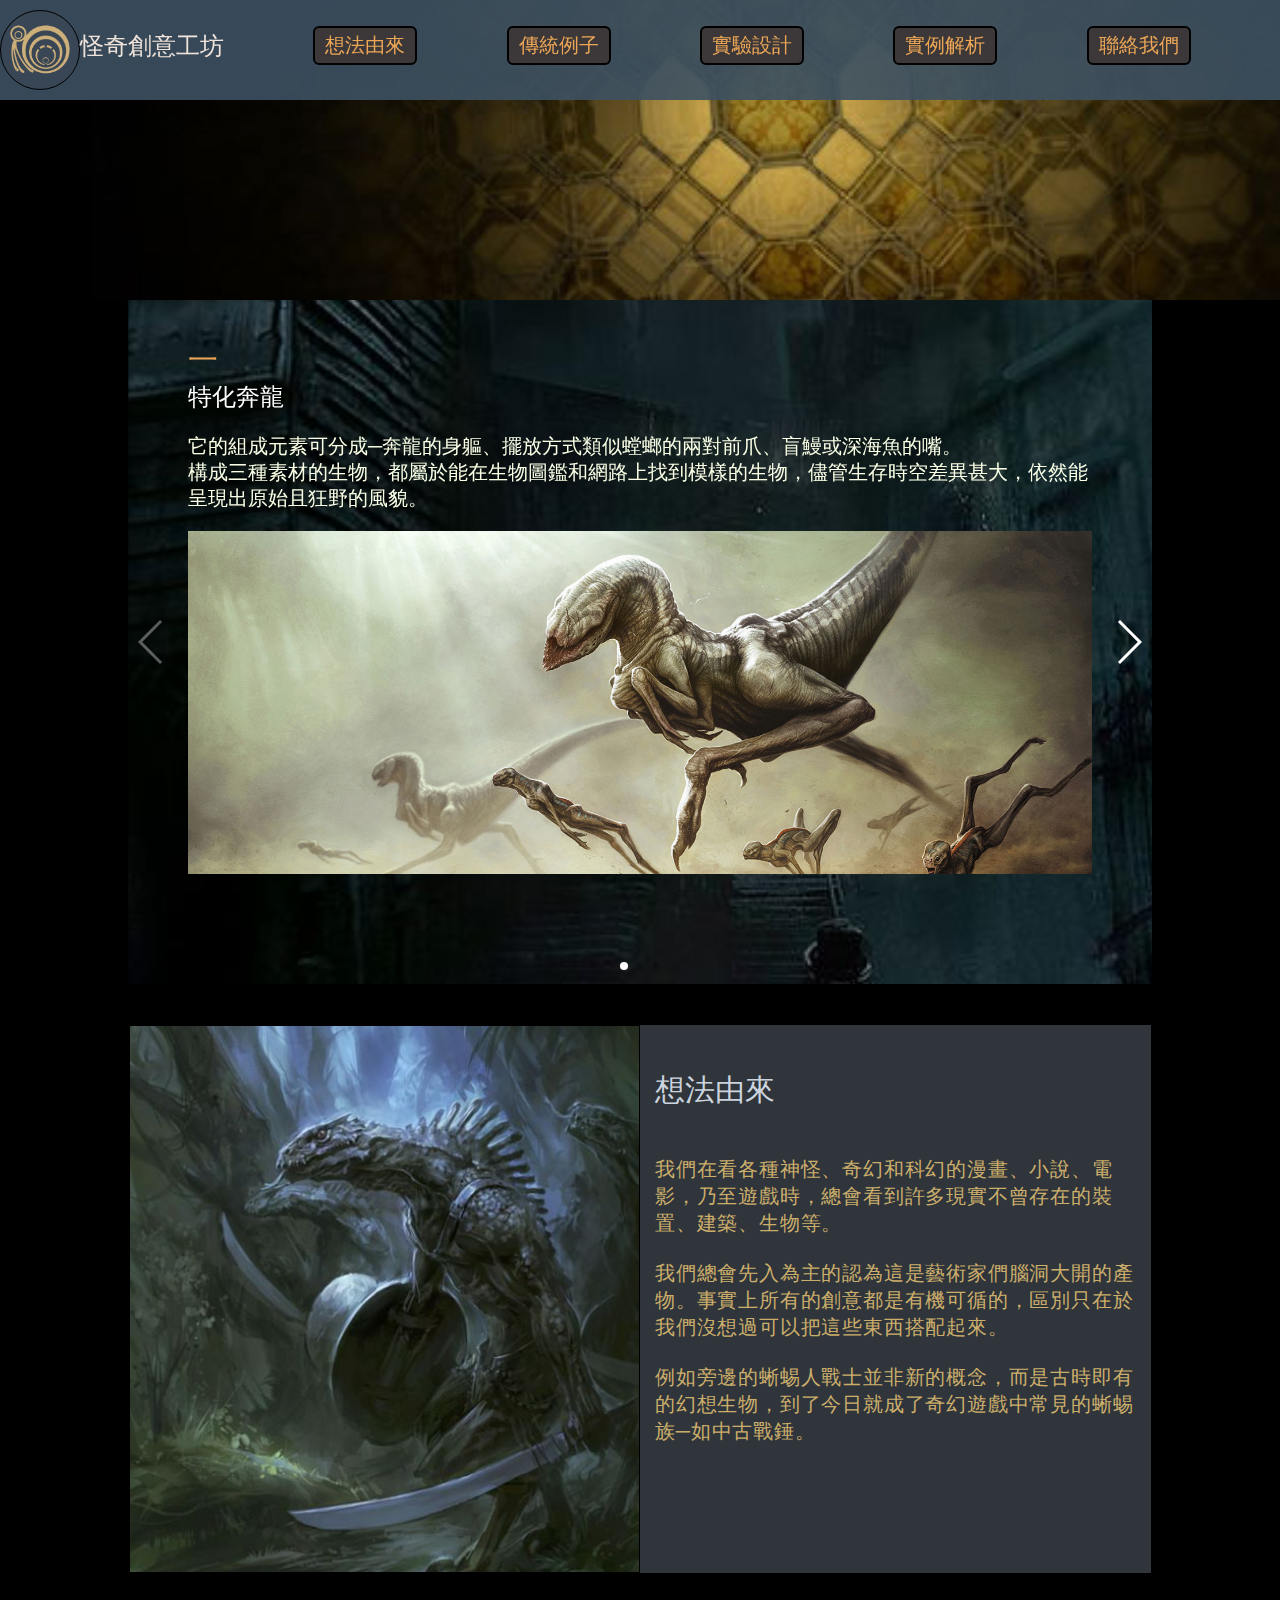
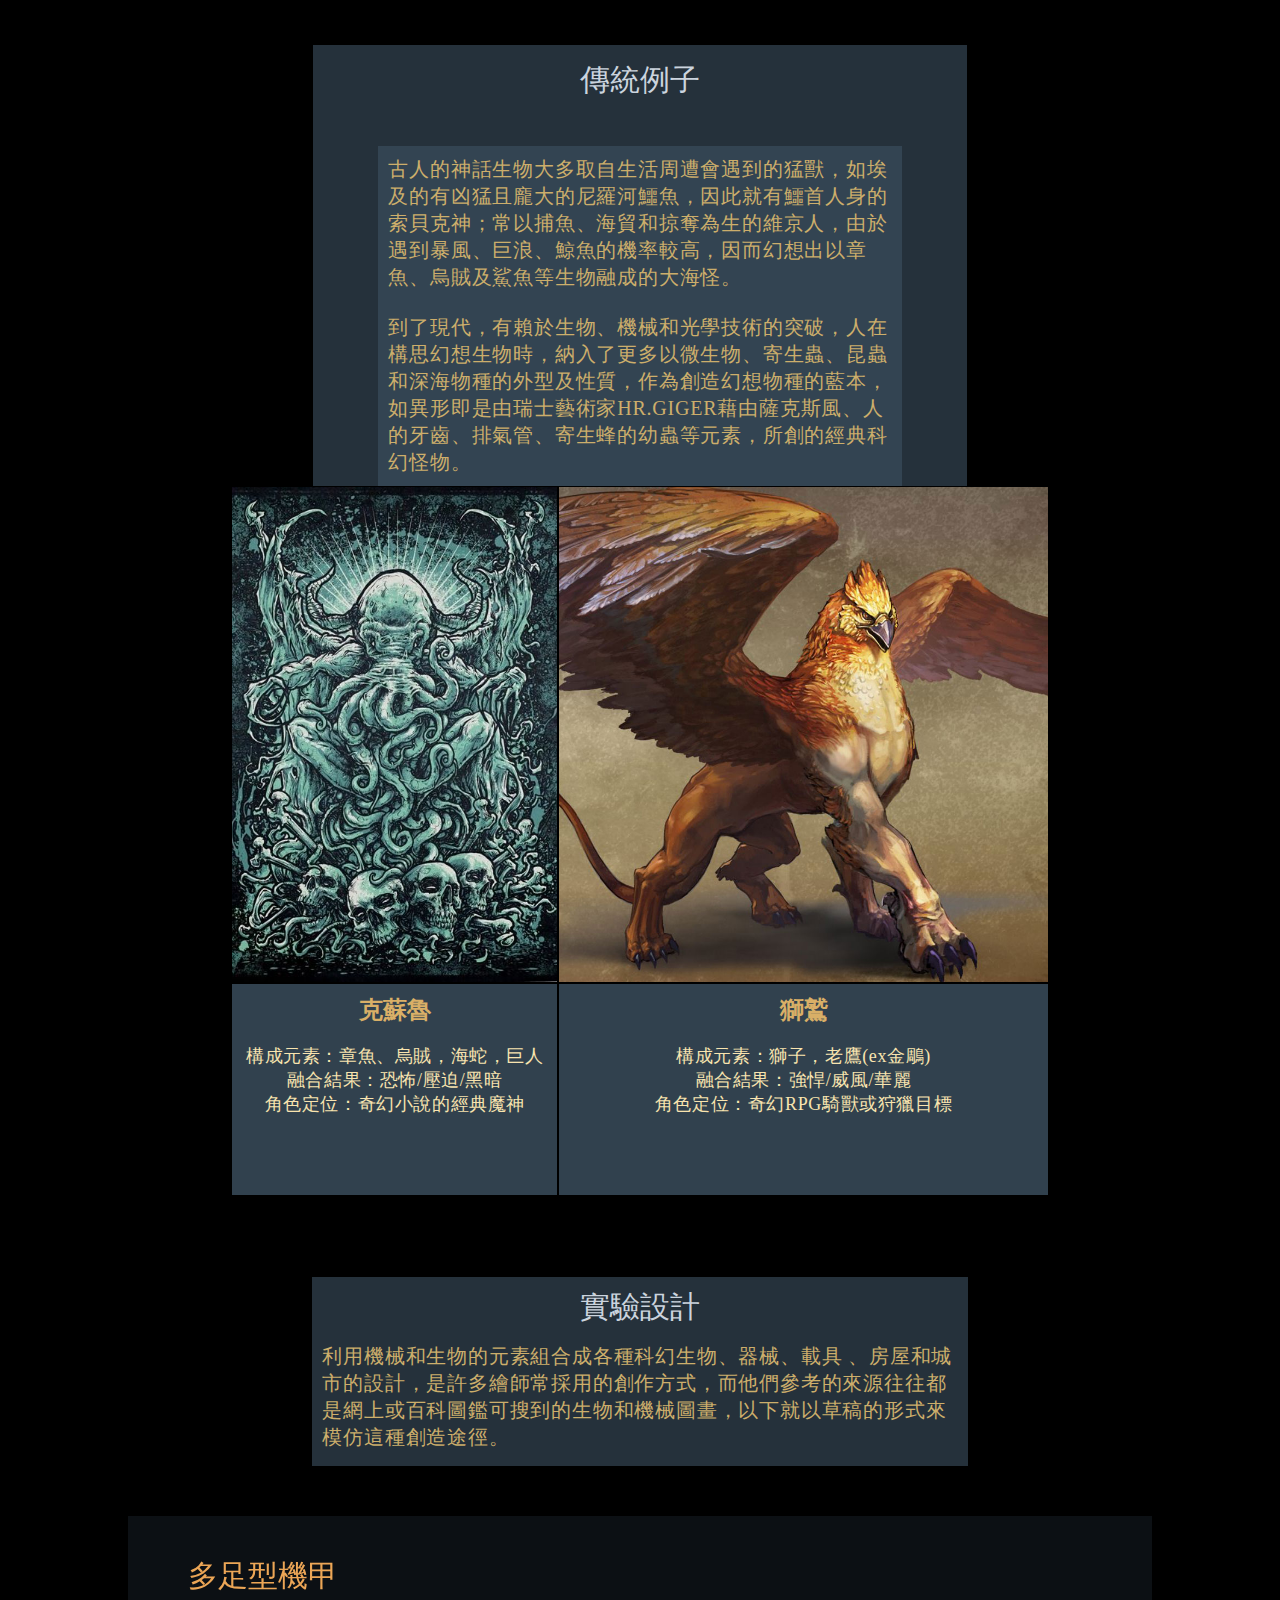
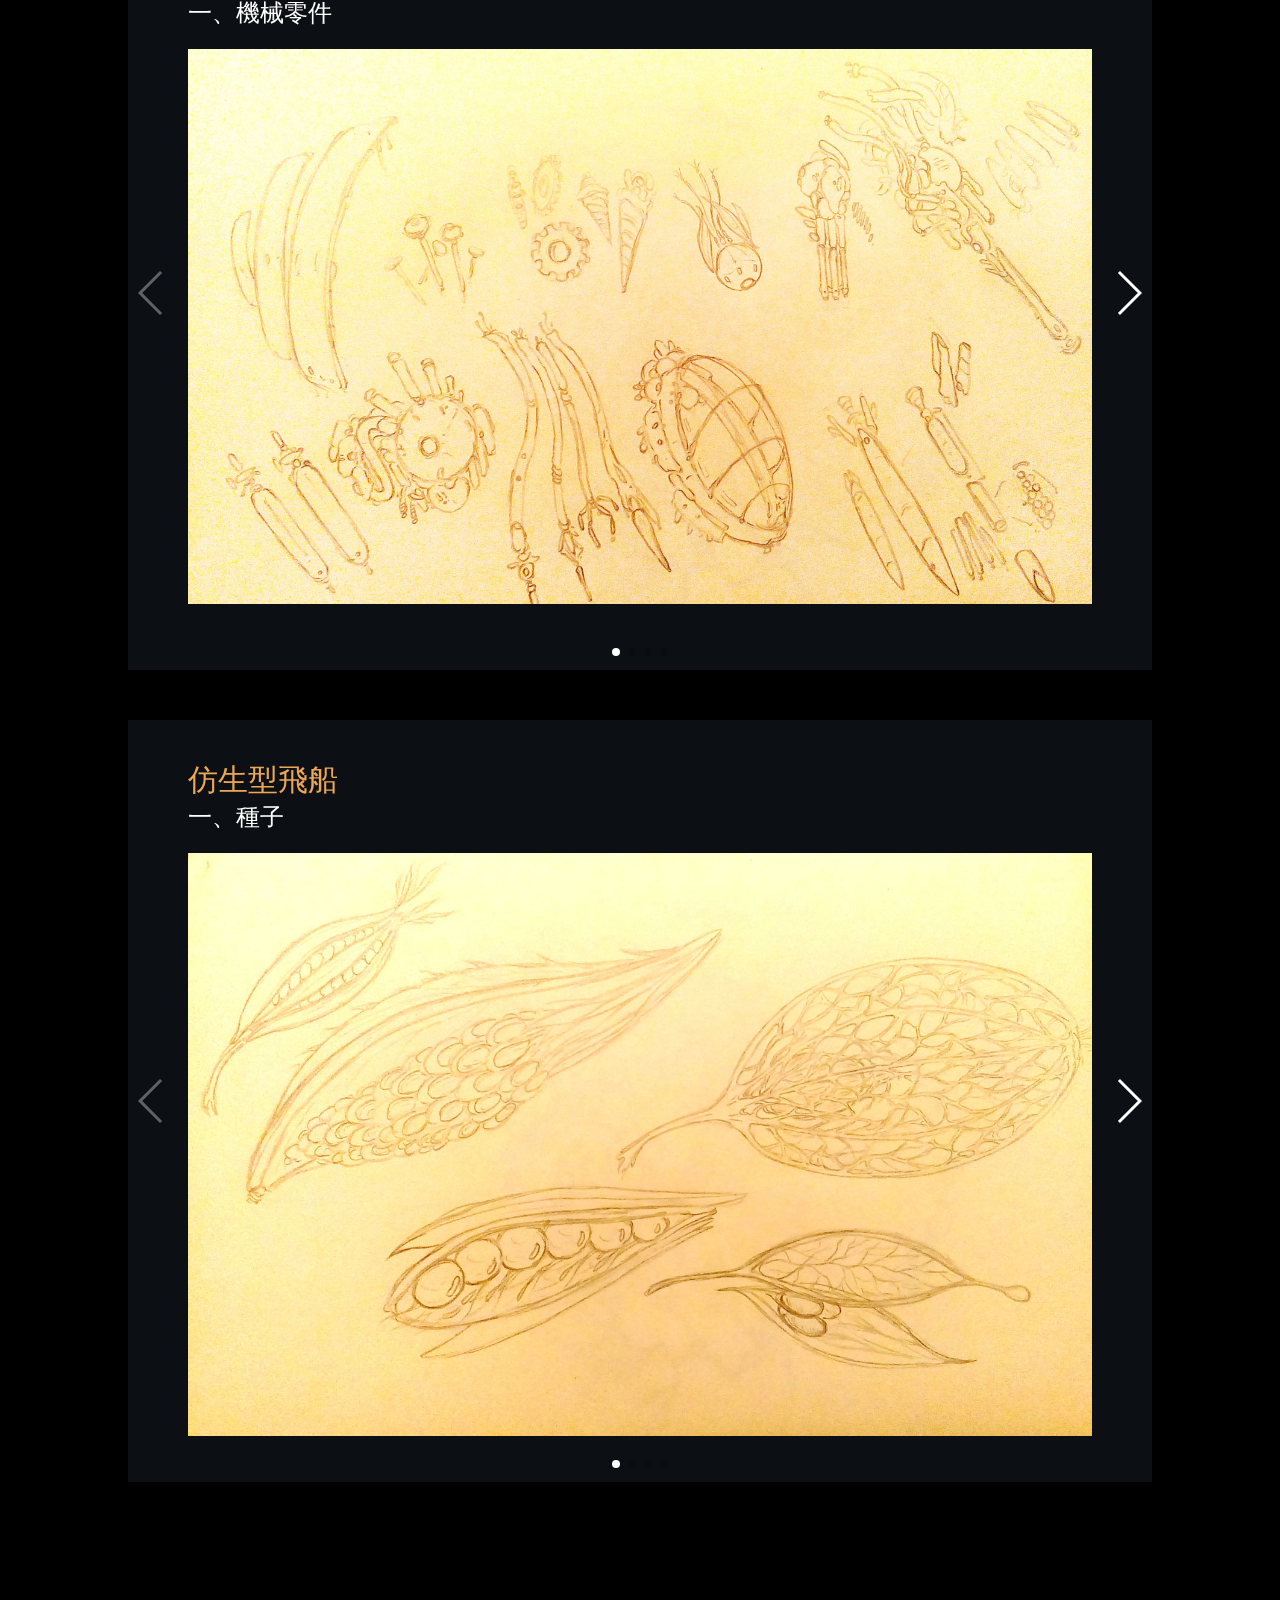
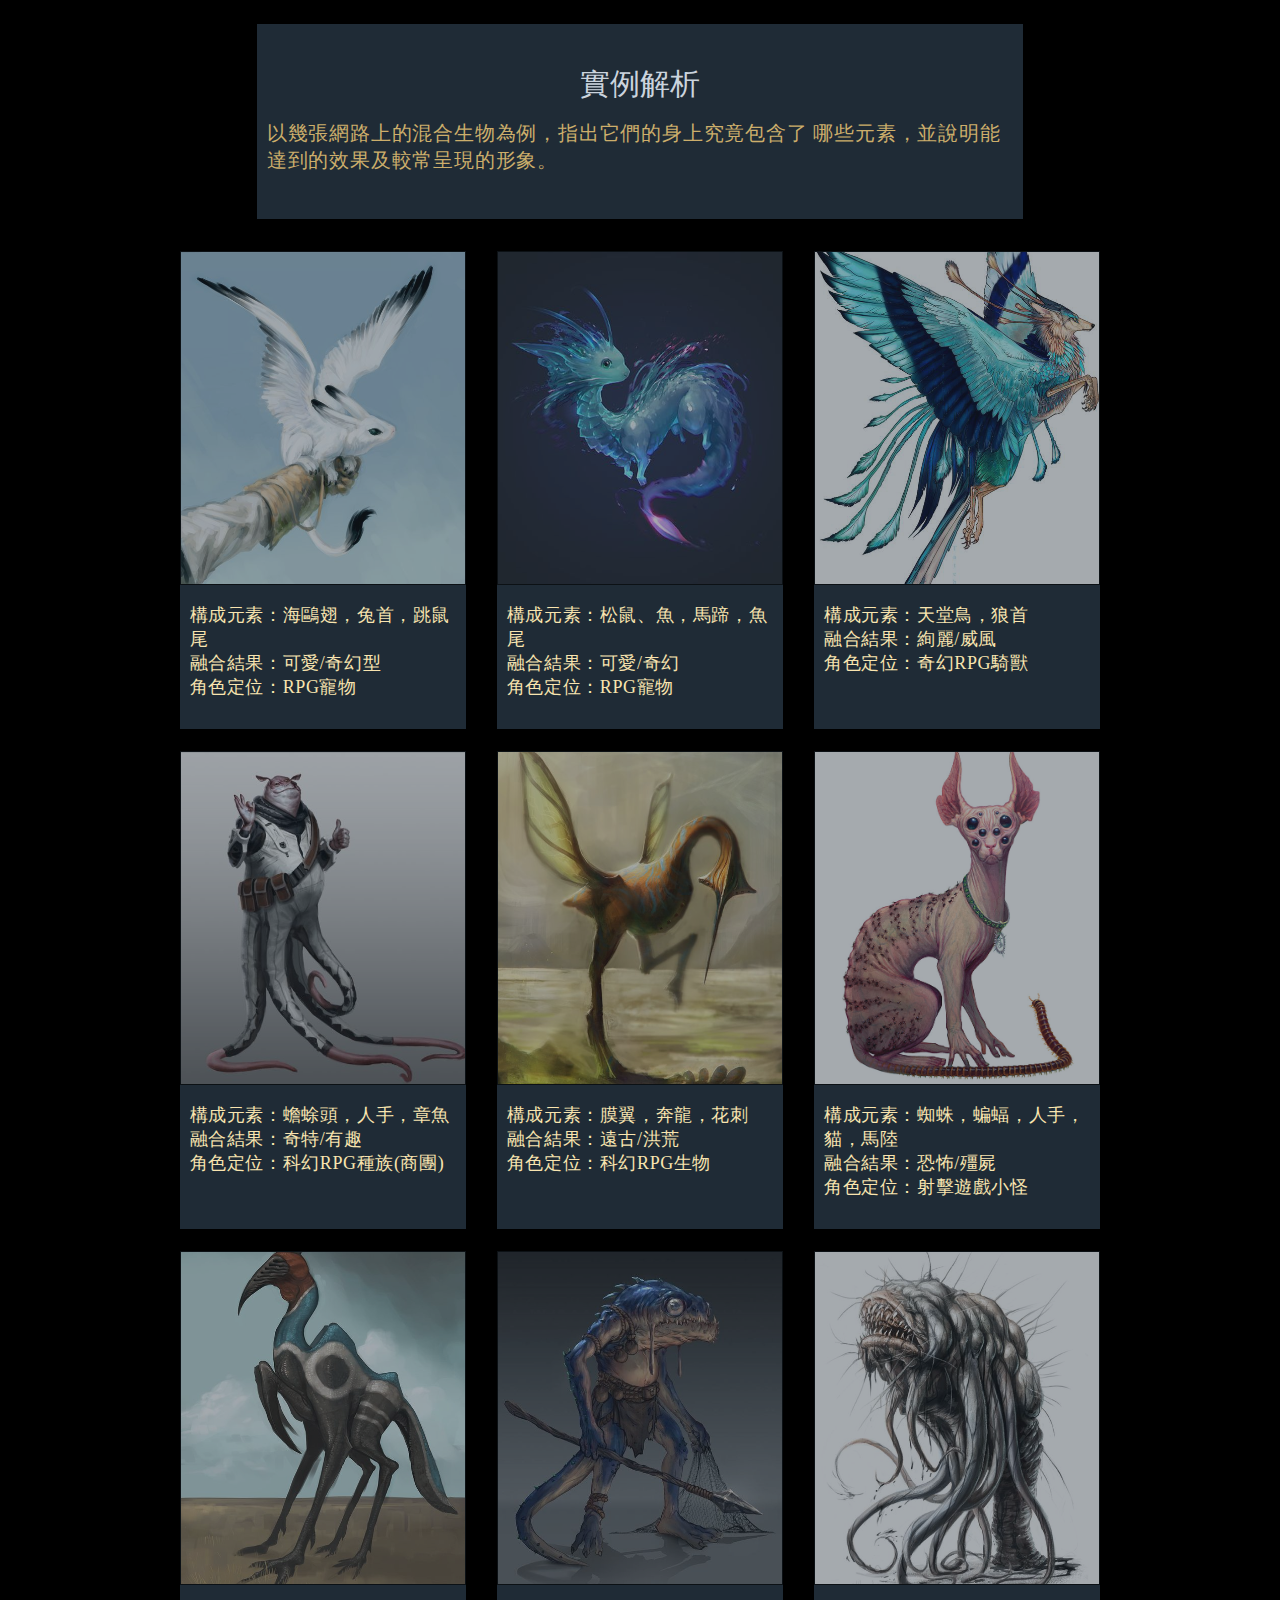
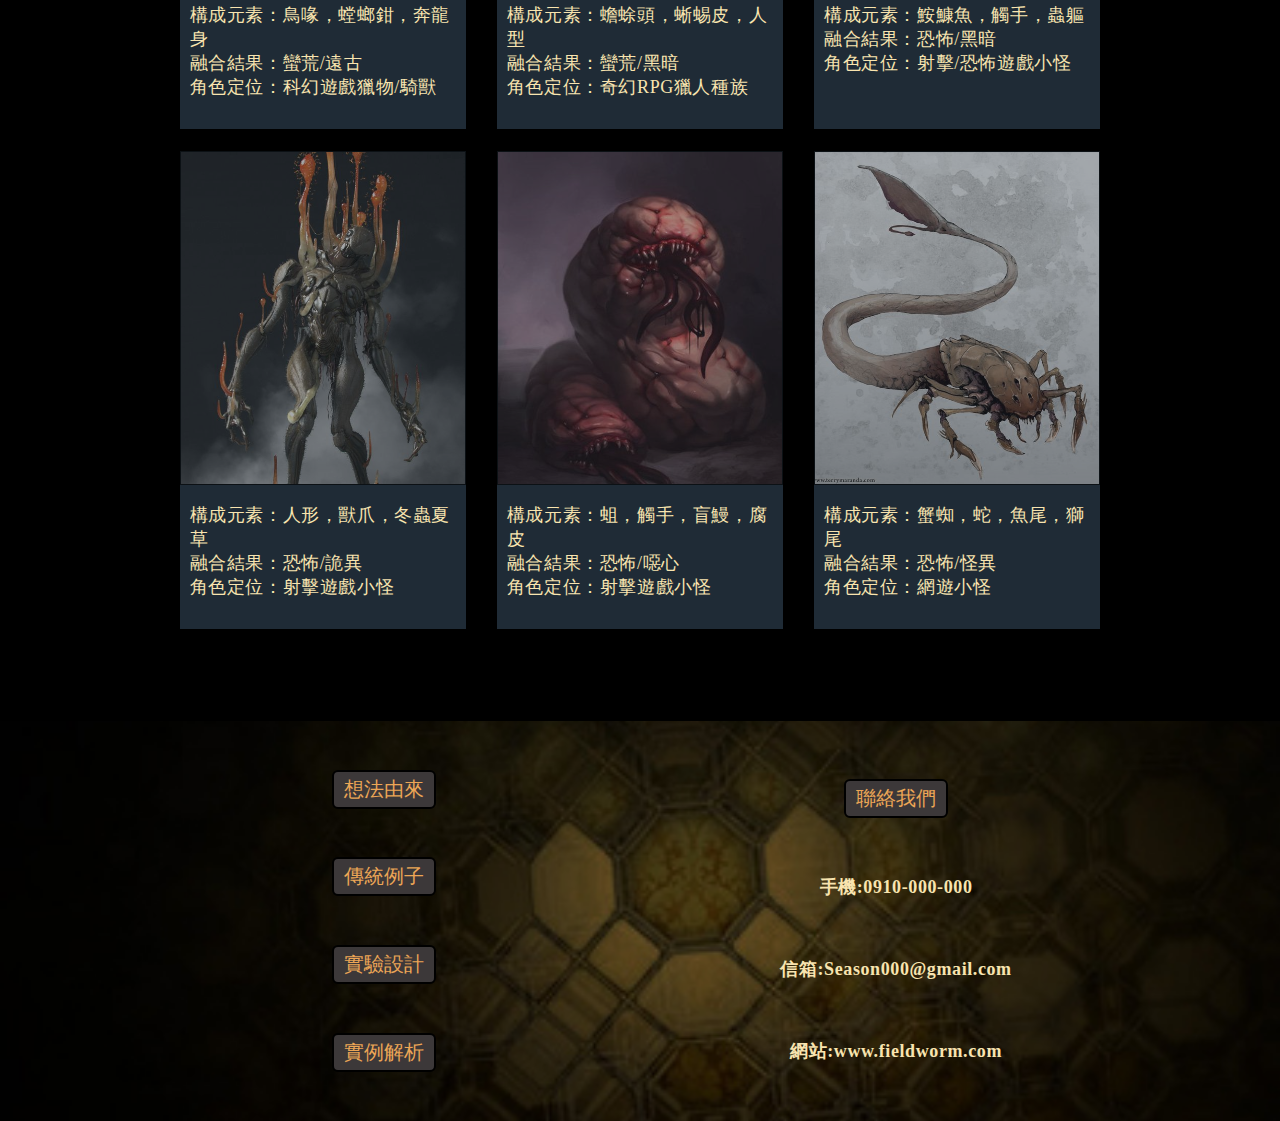
==== onepageWeb/index.html @ 825bbe54 "onepageWeb" ====
<!DOCTYPE html>
<html>
<head>
	<meta charset="utf-8">
	<meta http-equiv="X-UA-Compatible" content="IE=edge">
	<meta name="viewport" content="width=device-width, user-scalable=no, initial-scale=1.0, maximum-scale=1.0, minimum-scale=1.0">
	<title></title>
	<link rel="stylesheet" href="swiper/swiper.min.css">
	<link rel="stylesheet" href="onepage_webstyle.css">
</head>
<body>

<div class="all_background">
	<div class="navbarMobile">
		<div class="logo">
				<div class="logo_design"></div>
				<div class="logo_title">
					<h1 class="logo_titlestyle">怪奇創意工坊</h1>
				</div>
			</div>
		<div id="collapse" class="collapse">
			<div id="collapse_line1" class="line"></div>
			<div id="collapse_line2" class="line"></div>
			<div id="collapse_line3" class="line"></div>
		</div>
		<ul id="mobileMenu">
			<a href="#reason"><li>想法由來</li></a>
			<a href="#tra_example"><li>傳統例子</li></a>
			<a href="#experiment_design"><li>實驗設計</li></a>
			<a href="#fantasty_creatures"><li>實例解析</li></a>
			<a href="#aboutus"><li>聯絡我們</li></a>
		</ul>
	</div>

	<div class="navbar">
			<div class="container">
			<div class="logo">
				<div class="logo_design"></div>
				<div class="logo_title">
					<h1 class="logo_titlestyle">怪奇創意工坊</h1>
				</div>
			</div>
			<ul>
				<a href="#reason"><li>想法由來</li></a>
				<a href="#tra_example"><li>傳統例子</li></a>
				<a href="#experiment_design"><li>實驗設計</li></a>
				<a href="#fantasty_creatures"><li>實例解析</li></a>
				<a href="#aboutus"><li>聯絡我們</li></a>
			</ul>
			</div>
	</div>
	
	<div class="logo_pic"></div>

		<!-- Swiper -->
  <div class="swiper-container">
    <div class="parallax-bg" style="background-image:url('img/background/darkstreet.jpg')" data-swiper-parallax="-23%"></div>
    <div class="swiper-wrapper">
      <div class="swiper-slide">
        <div class="title" data-swiper-parallax="-300" data-swiper-parallax-opacity="0">一</div>
        <div class="subtitle" data-swiper-parallax="-200">特化奔龍</div>
        <div class="text" data-swiper-parallax="-100">
          <p>它的組成元素可分成─奔龍的身軀、擺放方式類似螳螂的兩對前爪、盲鰻或深海魚的嘴。
		  <br>構成三種素材的生物，都屬於能在生物圖鑑和網路上找到模樣的生物，儘管生存時空差異甚大，依然能呈現出原始且狂野的風貌。</p>
          <img class="slide_picstyle" src="img/background/Eocursor_ex.jpg" alt="" >
          	
          <!-- </style> -->
        </div>
      </div>
      <div class="swiper-slide">
        <div class="title" data-swiper-parallax="-300" data-swiper-parallax-opacity="0">二</div>
        <div class="subtitle" data-swiper-parallax="-200">外星鯨魚</div>
        <div class="text" data-swiper-parallax="-100">
          <p>這張夢幻鯨魚融合了鯨鯊的背、盾甲魚的頭胸骨板、鬚鯨的喉腹褶、魚龍/蛇頸龍的鰭、齒鯨的牙齒等元素，將這些橫跨數億年的生物元素組合起來，即可造就出適合出現在平行或異界的海洋生物。</p>
          <img class="slide_picstyle2" src="img/background/whale_ex.jpg" alt="">
        </div>
      </div>
      <div class="swiper-slide">
        <div class="title" data-swiper-parallax="-300">三</div>
        <div class="subtitle" data-swiper-parallax="-200">劍齒虎龍</div>
        <div class="text" data-swiper-parallax="-100">
          <p>這張在沙地奔跑的掠食者是由獵豹的身軀、奔龍的尾巴和前爪、蜥蜴的頭骨、劍齒虎的犬齒組成的融合生物，同屬於適合活在遠古蠻荒世界的猛獸。</p>
          <img class="slide_picstyle3" src="img/background/tiger_ex.jpg" alt="">
        </div>
      </div>
    </div>
    <!-- Add Pagination -->
    <div class="swiper-pagination swiper-pagination-white"></div>
    <!-- Add Navigation -->
    <div class="swiper-button-prev swiper-button-white"></div>
    <div class="swiper-button-next swiper-button-white"></div>
  </div>
	
	<div id="reason">
		<div class="container">
			<div class="reason_intro">
				<div class="intro_L"></div>
				<div class="intro_R">
					<h3 class="reason_title">想法由來</h3>
					<p class="reason_word">我們在看各種神怪、奇幻和科幻的漫畫、小說、電影，乃至遊戲時，總會看到許多現實不曾存在的裝置、建築、生物等。
					<br>
					<br>我們總會先入為主的認為這是藝術家們腦洞大開的產物。事實上所有的創意都是有機可循的，區別只在於我們沒想過可以把這些東西搭配起來。
					<br>
					<br>例如旁邊的蜥蜴人戰士並非新的概念，而是古時即有的幻想生物，到了今日就成了奇幻遊戲中常見的蜥蜴族─如中古戰錘。</p>
				</div>
			</div>
		</div>
	</div>

	<div id="tra_example">
		<div class="container">
		<div class="tra_word">
			<h3 class="tra_title">傳統例子</h3>
			<p class="tra_word">古人的神話生物大多取自生活周遭會遇到的猛獸，如埃及的有凶猛且龐大的尼羅河鱷魚，因此就有鱷首人身的索貝克神；常以捕魚、海貿和掠奪為生的維京人，由於遇到暴風、巨浪、鯨魚的機率較高，因而幻想出以章魚、烏賊及鯊魚等生物融成的大海怪。
			<br>
			<br>到了現代，有賴於生物、機械和光學技術的突破，人在構思幻想生物時，納入了更多以微生物、寄生蟲、昆蟲和深海物種的外型及性質，作為創造幻想物種的藍本，如異形即是由瑞士藝術家HR.GIGER藉由薩克斯風、人的牙齒、排氣管、寄生蜂的幼蟲等元素，所創的經典科幻怪物。</p>
		</div>
		<div class="tra_picword">
			<div class="tra_L">
				<div class="L_up"></div>
				<div class="L_down">
					<h4 class="tra_pictitle">克蘇魯</h4>
					<p class="monster_picword">構成元素：章魚、烏賊，海蛇，巨人
					<br>融合結果：恐怖/壓迫/黑暗
					<br>角色定位：奇幻小說的經典魔神
					</p>
				</div>
			</div>
			<div class="tra_R">
				<div class="R_up"></div>
				<div class="R_down">
					<h4 class="tra_pictitle">獅鷲</h4>
					<p class="monster_picword">
					構成元素：獅子，老鷹(ex金鵰)
					<br>融合結果：強悍/威風/華麗
					<br>角色定位：奇幻RPG騎獸或狩獵目標
					</p>
				</div>
			</div>
		</div>
		</div>
	</div>
	
	<div id="experiment_design">
		<div class="container">
			<div class="design_word">
				<h3 class="design_title">實驗設計</h3>
				<p class="design_intro">利用機械和生物的元素組合成各種科幻生物、器械、載具
				、房屋和城市的設計，是許多繪師常採用的創作方式，而他們參考的來源往往都是網上或百科圖鑑可搜到的生物和機械圖畫，以下就以草稿的形式來模仿這種創造途徑。</p>
			</div>
		</div>

		<div class="design_A">
		<div class="swiper-container" style="width: 100%">
    <div class="parallax-bg"  data-swiper-parallax="-23%"></div>
    <div class="swiper-wrapper">
      <div class="swiper-slide">
        <div class="title" data-swiper-parallax="-300" data-swiper-parallax-opacity="0">多足型機甲</div>
        <div class="subtitle" data-swiper-parallax="-200">一、機械零件</div>
        <div class="text" data-swiper-parallax="-100">
          <p></p>
          <img class="slide_picstyle" src="img/box4_exp_design/worm_1.jpg" alt="" >
          	
          </style>
        </div>
      </div>
      <div class="swiper-slide">
        <div class="title" data-swiper-parallax="-300" data-swiper-parallax-opacity="0">多足型機甲</div>
        <div class="subtitle" data-swiper-parallax="-200">二、蠕蟲/幼蟲</div>
        <div class="text" data-swiper-parallax="-100">
          <p></p>
          <img class="slide_picstyle2" src="img/box4_exp_design/worm_2.jpg" alt="">
        </div>
      </div>
      <div class="swiper-slide">
        <div class="title" data-swiper-parallax="-300">多足型機甲</div>
        <div class="subtitle" data-swiper-parallax="-200">三、甲殼類螯肢</div>
        <div class="text" data-swiper-parallax="-100">
          <p></p>
          <img class="slide_picstyle3" src="img/box4_exp_design/worm_3.jpg" alt="">
        </div>
      </div>
      <div class="swiper-slide">
        <div class="title" data-swiper-parallax="-300" data-swiper-parallax-opacity="0">多足型機甲</div>
        <div class="subtitle" data-swiper-parallax="-200">四、完成品</div>
        <div class="text" data-swiper-parallax="-100">
          <p></p>
          <img class="slide_picstyle4" src="img/box4_exp_design/worm_4.jpg" alt="">
        </div>
      </div>
    </div>
    <!-- Add Pagination -->
    <div class="swiper-pagination swiper-pagination-white"></div>
    <!-- Add Navigation -->
    <div class="swiper-button-prev swiper-button-white"></div>
    <div class="swiper-button-next swiper-button-white"></div>
  </div>		
				
		</div>
		<div class="design_B">
			
			<div class="swiper-container" style="width: 100%">
    <div class="parallax-bg")" data-swiper-parallax="-23%"></div>
    <div class="swiper-wrapper">
      <div class="swiper-slide">
        <div class="title" data-swiper-parallax="-300" data-swiper-parallax-opacity="0">仿生型飛船</div>
        <div class="subtitle" data-swiper-parallax="-200">一、種子</div>
        <div class="text" data-swiper-parallax="-100">
          <p></p>
          <img id="ship" class="slide_picstyle" src="img/box4_exp_design/ship_1.jpg" alt="" >
          	
          </style>
        </div>
      </div>
      <div class="swiper-slide">
        <div class="title" data-swiper-parallax="-300" data-swiper-parallax-opacity="0">仿生型飛船</div>
        <div class="subtitle" data-swiper-parallax="-200">二、武器零件</div>
        <div class="text" data-swiper-parallax="-100">
          <p></p>
          <img class="slide_picstyle2" src="img/box4_exp_design/ship_2.jpg" alt="">
        </div>
      </div>
      <div class="swiper-slide">
        <div class="title" data-swiper-parallax="-300">仿生型飛船</div>
        <div class="subtitle" data-swiper-parallax="-200">三、機械/生物膜翅</div>
        <div class="text" data-swiper-parallax="-100">
          <p></p>
          <img class="slide_picstyle3" src="img/box4_exp_design/ship_3.jpg" alt="">
        </div>
      </div>
      <div class="swiper-slide">
        <div class="title" data-swiper-parallax="-300" data-swiper-parallax-opacity="0">仿生型飛船</div>
        <div class="subtitle" data-swiper-parallax="-200">四、完成品</div>
        <div class="text" data-swiper-parallax="-100">
          <p></p>
          <img class="slide_picstyle4" src="img/box4_exp_design/ship_4.jpg" alt="">
        </div>
      </div>
    </div>
    <!-- Add Pagination -->
    <div class="swiper-pagination swiper-pagination-white"></div>
    <!-- Add Navigation -->
    <div class="swiper-button-prev swiper-button-white"></div>
    <div class="swiper-button-next swiper-button-white"></div>
  </div>	
				
		</div>

	</div>
	
	<div id="fantasty_creatures">
		<div class="container">
			<div class="fantasty_word">
				<h3 class="fantasty_title">實例解析</h3>
				<p class="fantasty_intro">以幾張網路上的混合生物為例，指出它們的身上究竟包含了
				哪些元素，並說明能達到的效果及較常呈現的形象。</p>
			</div>
			<div class="creatures_example">
				<div class="item item1">
					<div class="item_pic monster_pic1"></div>
					<div class="item_intro monster_intro1">
						<p class="fantasty_picword">構成元素：海鷗翅，兔首，跳鼠尾
						<br>融合結果：可愛/奇幻型
						<br>角色定位：RPG寵物
						</p>
					</div>
				</div>
				<div class="item item2">
					<div class="item_pic monster_pic2"></div>
					<div class="item_intro monster_intro2">
						<p class="fantasty_picword">構成元素：松鼠、魚，馬蹄，魚尾
						<br>融合結果：可愛/奇幻
						<br>角色定位：RPG寵物</p>
					</div>
				</div>
				<div class="item item3">
					<div class="item_pic monster_pic3"></div>
					<div class="item_intro monster_intro3">
						<p class="fantasty_picword">
						構成元素：天堂鳥，狼首
						<br>融合結果：絢麗/威風
						<br>角色定位：奇幻RPG騎獸
						</p>
					</div>
				</div>
				<div class="item item4">
					<div class="item_pic monster_pic4"></div>
					<div class="item_intro monster_intro4">
						<p class="fantasty_picword">
						構成元素：蟾蜍頭，人手，章魚
						<br>融合結果：奇特/有趣
						<br>角色定位：科幻RPG種族(商團)

						</p>
					</div>
				</div>
				<div class="item item5">
					<div class="item_pic monster_pic5"></div>
					<div class="item_intro monster_intro5">
						<p class="fantasty_picword">
						構成元素：膜翼，奔龍，花刺
						<br>融合結果：遠古/洪荒
						<br>角色定位：科幻RPG生物
						</p>
					</div>
				</div>
				<div class="item item6">
					<div class="item_pic monster_pic6"></div>
					<div class="item_intro monster_intro6">
						<p class="fantasty_picword">
						構成元素：蜘蛛，蝙蝠，人手，貓，馬陸
						<br>融合結果：恐怖/殭屍
						<br>角色定位：射擊遊戲小怪
						</p>
					</div>
				</div>
				<div class="item item7">
					<div class="item_pic monster_pic7"></div>
					<div class="item_intro monster_intro7">
						<p class="fantasty_picword">
						構成元素：鳥喙，螳螂鉗，奔龍身
						<br>融合結果：蠻荒/遠古
						<br>角色定位：科幻遊戲獵物/騎獸
						</p>
					</div>
				</div>
				<div class="item item8">
					<div class="item_pic monster_pic8"></div>
					<div class="item_intro monster_intro8">
						<p class="fantasty_picword">
						構成元素：蟾蜍頭，蜥蜴皮，人型
						<br>融合結果：蠻荒/黑暗
						<br>角色定位：奇幻RPG獵人種族
						</p>
					</div>
				</div>
				<div class="item item9">
					<div class="item_pic monster_pic9"></div>
					<div class="item_intro monster_intro9">
						<p class="fantasty_picword">
						構成元素：鮟鱇魚，觸手，蟲軀
						<br>融合結果：恐怖/黑暗
						<br>角色定位：射擊/恐怖遊戲小怪
						</p>
					</div>
				</div>
				<div class="item item10">
					<div class="item_pic monster_pic10"></div>
					<div class="item_intro monster_intro10">
						<p class="fantasty_picword">
						構成元素：人形，獸爪，冬蟲夏草
						<br>融合結果：恐怖/詭異
						<br>角色定位：射擊遊戲小怪

						</p>
					</div>
				</div>
				<div class="item item11">
					<div class="item_pic monster_pic11"></div>
					<div class="item_intro monster_intro11">
						<p class="fantasty_picword">
						構成元素：蛆，觸手，盲鰻，腐皮
						<br>融合結果：恐怖/噁心
						<br>角色定位：射擊遊戲小怪
						</p>
					</div>
				</div>
				<div class="item item12">
					<div class="item_pic monster_pic12"></div>
					<div class="item_intro monster_intro12">
						<p class="fantasty_picword">
						構成元素：蟹蜘，蛇，魚尾，獅尾
						<br>融合結果：恐怖/怪異
						<br>角色定位：網遊小怪
						</p>
					</div>
				</div>
			</div>
		</div>
	</div>

	<div id="aboutus">
		<div class="container">
			<div class="container_left">
			<ul class="ul_left">
				<li>想法由來</li>
				<li>傳統例子</li>
				<li>實驗設計</li>
				<li>實例解析</li>
			</ul>
			</div>
			<div class="container_right">
			<ul class="ul_right">
				<li>聯絡我們</li>
				<h5>手機:0910-000-000</h5>
				<h5>信箱:Season000@gmail.com</h5>
				<h5>網站:www.fieldworm.com</h5>
			</ul>
			
		</div>
		<div class="clear-both"></div>
		</div>
	</div>
	
</div>

	<!-- Swiper JS -->
  <script src="swiper/swiper.min.js"></script>

  <!-- Initialize Swiper -->
  <script>
    var swiper = new Swiper('.swiper-container', {
      speed: 600,
      parallax: true,
      pagination: {
        el: '.swiper-pagination',
        clickable: true,
      },
      navigation: {
        nextEl: '.swiper-button-next',
        prevEl: '.swiper-button-prev',
      },
    });
  </script>
	<!-- navbarmobile -->
	<script>
	var ocollapse = document.querySelector("#collapse");
	var omobileMenu = document.querySelector("#mobileMenu");
	var ocollapse_line1 = document.querySelector("#collapse_line1");
	var ocollapse_line2 = document.querySelector("#collapse_line2");
	var ocollapse_line3 = document.querySelector("#collapse_line3");

	ocollapse.onclick = function(){
		mobileMenu.classList.toggle("active");
		ocollapse_line1.classList.toggle("active");
		ocollapse_line2.classList.toggle("active");
		ocollapse_line3.classList.toggle("active");
	}
</script>

</body>
</html>
---- onepageWeb/onepage_webstyle.css ----
*{
	box-sizing: border-box;
	font-family: 微軟正黑體;
	
}
body{
	margin: 0;
}

.all_background{
	background-color: #000000;
}

.logo_pic{
	width: 100%;
	height: 300px;
	background-color: #556687;
	background-image: url('img/background/deus_style2.jpg');
	background-size: cover;
	background-position:center;	
}

/* navbarmobile */
	.navbarMobile{
		background-color: #3C3839;
		position: relative;
		width: 100%;
		height: 80px;
		display: none;
		position: fixed;
		z-index: 3;

	}
	.navbarMobile .collapse{
		width: 60px;
		height: 60px;
		border: solid 1px;
		position: absolute;
		right: 20px;
		top: 50%;
		transform: translateY( -50%);
	}
	
	.navbarMobile .collapse .line{
		width: 40px;
		height: 8px;
		background-color: #ECA656;
		border: solid 1px;
		position: absolute;
		left: 50%;
		top: 50%;
		transform: translate( -50%, -50%);
		transition-duration: 0.4s;

	}
	.navbarMobile .collapse .line:nth-child(1) {
		top: 25%;
	}
	.navbarMobile .collapse .line:nth-child(2) {
		top: 50%;
	}
	.navbarMobile .collapse .line:nth-child(3) {
		top: 75%;
	}
	.navbarMobile .collapse .line:nth-child(1).active{
		transform:translate(-50%, -50%) rotate(135deg);
		top:50%;
	}
	.navbarMobile .collapse .line:nth-child(2).active{
		opacity: 0;
	}
	.navbarMobile .collapse .line:nth-child(3).active{
		transform:translate(-50%, -50%) rotate(-135deg);
		top: 50%;
	}

	

	.navbarMobile > ul{
		background-color:rgba(61, 81, 98, 0.8 );
		position: relative;
		top: 60px;
		height: 0;
		overflow: hidden;
		padding: 0;
		transition: all 0.3s ease-out;
		}

	.navbarMobile > ul.active {
		height: 230px;
		z-index: 2;
		}
	.navbarMobile > ul > a{
		text-decoration: none;
	}
	.navbarMobile > ul > a >li{
		background-color: rgba(60, 56, 57, 0.7);
		color: #ECA656;
		list-style: none;
		padding: 4px 10px;
		font-size: 20px;
		list-style: none;
		border:solid 2px #000000;
		display: flex;
		flex-direction: column;
		justify-content: space-evenly;
		align-items: center;
		position: relative;
		}




.navbar{
	width: 100%;
	height: 100px;
	position: fixed;
	background-color:rgba(61, 81, 98, 0.9 );
	padding:0;
	z-index: 3;
}
.navbar .container{
	width: 100%;
}

	.logo_design{
		width: 80px;
		height: 80px;
		background-color: #394656;
		border: solid 1px;
		border-radius:40px ;
		background-image: url('img/background/Logo_Design03.png');
		background-size: cover;
		background-position:center;
		float: left;
		margin-top: 10px;
		
	}
	.logo_title{
		height: 100px;
		float: left;
		
	}
	.logo_titlestyle{
		color:#EEE2DA ;
		font-size: 24px;
		font-weight: 400;
		margin: 0;
		margin-top: 30px;
		padding: 0;
		
	}

.navbar ul{
	height: 100px;
	display: flex;
	justify-content: space-evenly;
	align-items:center;
	padding: 0;
	margin: 0;
}
.navbar ul a{
	margin-top: -10px;
	text-decoration: none;
}
.navbar ul a li{
	background-color: #3C3839;
	color: #ECA656;
	padding: 4px 10px;
	border-radius: 6px;
	border:solid 2px #000000;
	font-size: 20px;
	list-style: none;
	position: relative;


}
.navbar ul li:hover{
		color:#686461 ;
		background-color: #F4D399;
		transition-duration:0.6s; 
}
	
.container{
	width: 80%;
	margin: 0 auto;
}

#header{
	padding-top: 30px;
}
	/* swiper */

html, body {
      position: relative;
      height: 100%;
    }
    body {
      background: #eee;
      font-family: Helvetica Neue, Helvetica, Arial, sans-serif;
      font-size: 14px;
      color:#000;
      margin: 0;
      padding: 0;
    }
    .swiper-container {
      width: 80%;
      margin: 0 auto;
      /* height: 750px; */
      background-color:rgba(61, 81, 98, 0.2 );

    }
    
    .swiper-slide {
      font-size: 18px;
      color:#fff;
      -webkit-box-sizing: border-box;
      box-sizing: border-box;
      padding: 40px 60px;
      
    }
    .parallax-bg {
      position: absolute;
      left: 0;
      top: 0;
      width: 130%;
      height: 100%;
      -webkit-background-size: cover;
      background-size: cover;
      background-position: center;
      

    }
    .swiper-slide .title {
      font-size: 30px;
      font-weight: 300;
      color: #ECA656;
    }
    .swiper-slide .subtitle {
      font-size: 24px;
      color: #ffffff;
    }
    .swiper-slide .text {
      font-size: 20px;
      width: 100%;
      line-height: 1.3;
      color: #FAFFE6;
      
    }
    .slide_picstyle{
    	width: 100%;
    	background-size: cover;
      	background-position: center;
      	margin: 0 auto;
    }
    .slide_picstyle2{
    	width: 100%;
    	background-size: cover;
      	background-position: center;
      	margin: 0 auto;
    }
    .slide_picstyle3{
    	width: 100%;
    	background-size: cover;
      	background-position: center;
      	margin: 0 auto;
    }
    .slide_picstyle4{
    	width: 100%;
    	background-size: cover;
      	background-position: center;
      	margin: 0 auto;
    }
	/* swiper */

	#reason{
		padding-top: 40px;
		}
		.reason_intro{
			width: 100%;
			height: 550px;
			border: solid 1px;
			background-color:#2F353B;
			border: solid 1px;
			}
		.reason_intro .intro_L{
			width: 50%;
			height: 100%;
			float: left;
			background-image: url('img/box2_reason/lizard fighter.jpg');
			background-size: cover;
			background-position:center;
			border: solid 1px;
			transition: background-image 0.3s ease-out 0.3s;
		}
		.reason_intro .intro_L:hover{
			background-image: url('img/box2_reason/Warhammer_lizard.jpg');
			transition: background-image 0.3s ease-out 0.3s;
		}	

		.reason_intro .intro_R{
			width: 50%;
			height: 100%;
			float: left;
		}
		.reason_title{
			color:#CBD4DE ;
			padding: 15px 15px;
			font-size: 30px;
			font-weight: 400;
		}
		.reason_word{
			color:#CCAE6B;
			font-size: 20px;
			letter-spacing: 0.8px;
			padding: 0 15px;
		}
	
	#tra_example{
		width: 80%;
		margin:0 auto; 
		margin-top: 40px;
		border: solid 1px;
		background-image: url('img/background/img60040073.jpg');
		background-size: cover;
		background-position:center;
		background-attachment: fixed ;

	}
		.container .tra_word{
			width: 80%;
			margin: 0 auto;
			background-color:rgba(61, 81, 98, 0.6 ); 
		}
		.tra_word .tra_title{
			color:#CBD4DE ;
			padding: 15px 15px;
			font-size: 30px;
			font-weight: 400;
			text-align: center;	
		}
		.tra_word .tra_word{
			color:#CCAE6B;
			font-size: 20px;
			letter-spacing: 0.8px;
			padding: 10px;
		}

		.container .tra_picword{
			width: 100%;
			height: 750px;
			padding-bottom: 40px;
		}
		.container .tra_picword .tra_L{
			width: 40%;
			height: 100%;
			float: left;
		}
			.tra_L .L_up{
				width: 100%;
				height: 70%;
				background-image: url('img/box3_tra/chu.jpg');
				background-size: cover;
				background-position:center;
				border: solid 1px;
				transition: background-image 0.3s ease-out 0.3s;	
			}

			.tra_L .L_up:hover{
				background-image: url('img/box3_tra/chu2.jpg');
				transition: background-image 0.3s ease-out 0.3s;
			}

			.tra_L .L_down{
				width: 100%;
				height: 30%;
				background-color:rgba(61, 81, 98, 0.8 );
				border: solid 1px;
			}
		.container .tra_picword .tra_R{
			width: 60%;
			height: 100%;
			float: left;
		}
			.tra_R .R_up{
				width: 100%;
				height: 70%;
				background-image: url('img/box3_tra/gorfi.jpg');
				background-size: cover;
				background-position:center;
				border: solid 1px;
				transition: background-image 0.3s ease-out 0.3s;
			}

			.tra_R .R_up:hover{
				background-image: url('img/box3_tra/gorfi2.jpg');
				transition: background-image 0.3s ease-out 0.3s;
			}

			.tra_R .R_down{
				width: 100%;
				height: 30%;
				background-color:rgba(61, 81, 98, 0.8 );
				border: solid 1px;
			}
			.tra_pictitle{
				color:#D9AF67;
				margin: 0;
				padding-top: 10px;
				font-size: 24px;
				text-align: center;
			}
			.monster_picword{
				color:#F8E4AF;
				font-size: 18px;
				letter-spacing: 0.6px;
				text-align: center;
			}

	#experiment_design{
		width: 80%;
		margin:0 auto; 
		margin-top: 40px;
		background-image: url('img/background/designbg.jpg');
		background-size: cover;
		background-position:center;
		background-attachment: fixed ;
	}

		.container .design_word{
			width: 80%;
			margin: 0 auto;
			background-color:rgba(61, 81, 98, 0.6 );
			margin-bottom:50px; 
		}
			.design_word .design_title{
				color:#CBD4DE ;
				font-size: 30px;
				font-weight: 400;
				text-align: center;
				padding-top: 10px;
				margin: 0;
				margin-top: 30px;
			}
			.design_word .design_intro{
				color:#CCAE6B;
				font-size: 20px;
				letter-spacing: 0.8px;
				padding: 15px 10px;
				margin: 0;
				margin-bottom:30px; 
			}
		.ABtitle{
			color:#CBD4DE ;
			padding: 15px 15px;
			font-size: 26px;
			text-align: center;
		}
		.design_A{
			margin-bottom:50px;
		}
			

		.design_B{
			margin-bottom:50px;
			padding-bottom: 50px;
		}
			

	#fantasty_creatures{
		width: 80%;
		margin:0 auto; 
		margin-top: 40px;
		border: solid 1px;
		background-image: url('img/background/fan_bg.jpg');
		background-size: cover;
		background-position:center;
		background-attachment: fixed ;
	}	
	#fantasty_creatures .container{
		width: 94%;
		margin:0 auto;
	}
		.container .fantasty_word{
			width: 80%;
			margin: 0 auto;
			background-color:rgba(51, 71, 90, 0.6 );
			margin-top:40px;
			margin-bottom: 20px;
			border: solid 1px;
		}
			.fantasty_word .fantasty_title{
				color:#CBD4DE ;
				font-size: 30px;
				font-weight: 400;
				text-align: center;
				padding-top: 10px;
				margin: 0;
				margin-top: 30px;
			}
			.fantasty_word .fantasty_intro{
				color:#CCAE6B;
				font-size: 20px;
				letter-spacing: 0.8px;
				padding: 15px 10px;
				margin: 0;
				margin-bottom:30px;
			}
		.container .creatures_example{
			width: 100%;
			display: flex; 						
			flex-direction: row;
			flex-wrap: wrap; 					
			justify-content: space-evenly;  	
			align-content: space-evenly;
			margin-bottom:50px;
		}
			.creatures_example .item{
				width: 30%;
				height: 480px;
				border: solid 1px;
				background-color:rgba(51, 71, 90, 0.6 );
				margin: 10px; 
			}
			.item_pic{
				width: 100%;
				height: 70%;
				border:solid 1px ;
				background-size: cover;
				background-position:center;
				background-color:rgba(51, 71, 90, 0.6 );
				transition-duration:0.4s;
				opacity: 0.6;
			}
			.item_pic:hover{
				opacity: 1;
			}

				.monster_pic1{
				background-image: url('img/box5_monster/levelA_L.jpg');
				}
				.monster_pic2{
				background-image: url('img/box5_monster/levelA_M.jpg');
				}
				.monster_pic3{
				background-image: url('img/box5_monster/levelA_R.jpg');	
				}
				.monster_pic4{
				background-image: url('img/box5_monster/levelB_L.jpg');	
				}
				.monster_pic5{
				background-image: url('img/box5_monster/levelB_M.jpg');	
				}
				.monster_pic6{
				background-image: url('img/box5_monster/levelB_R.jpg');	
				}
				.monster_pic7{
				background-image: url('img/box5_monster/levelC_L.jpg');	
				}
				.monster_pic8{
				background-image: url('img/box5_monster/levelC_M.jpg');	
				}
				.monster_pic9{
				background-image: url('img/box5_monster/levelC_R.jpg');	
				}
				.monster_pic10{
				background-image: url('img/box5_monster/levelD_L.jpg');	
				}
				.monster_pic11{
				background-image: url('img/box5_monster/levelD_M.jpg');	
				}
				.monster_pic12{
				background-image: url('img/box5_monster/levelD_R.jpg');	
				}

			.item_intro{
				width: 100%;
				height: 30%;
			}
			.fantasty_picword{
				color:#F8E4AF;
				font-size: 18px;
				letter-spacing: 0.6px;
				text-align: left;
				padding-left: 10px;
			}
	#aboutus{
		width: 100%;
		background-image: url('img/background/deus_style3.jpg');
		background-size: cover;
		background-position:center;
		margin: 0 auto;
		margin-top: 30px;
	}
	
	.container_left{
		width: 50%;
		height: 400px;
		float: left;
	}
		.ul_left{
			width: 100%;
			height: 100%;
			display: flex;
			flex-direction: column;
			justify-content: space-evenly;
			align-items: center;
			padding: 0;
			margin: 0;
		}
		.ul_left li{
			background-color: #3C3839;
			color: #ECA656;
			padding: 4px 10px;
			border-radius: 6px;
			border:solid 2px #000000;
			font-size: 20px;
			list-style: none;
		}

	.container_right{
		width: 50%;
		height: 400px;
		float: left;
	}
		.ul_right{
			width: 100%;
			height: 100%;
			display: flex;
			flex-direction: column;
			justify-content: space-evenly;
			align-items: center;
			padding: 0;
			margin: 0;
		}
		.ul_right li{
			background-color: #3C3839;
			color: #ECA656;
			padding: 4px 10px;
			border-radius: 6px;
			border:solid 2px #000000;
			font-size: 20px;
			list-style: none;
		}
		.container_right ul h5{
			color:#F8E4AF;
			font-size: 18px;
			letter-spacing: 0.6px;
			text-align: left;
			margin: 0;
		}
	.clear-both {
		clear: both;
	}

		
	@media screen and (min-width: 1440px) and (max-width: 1920px){
		.creatures_example .item{
			width: 25%;}
	}

	@media screen and (min-width: 533px) and (max-width: 1024px){
		/* reason */
		.reason_intro{
			width: 100%;
			height: 1000px;	
		}
		.reason_intro .intro_L{
			width: 80%;
			height: 50%;
			margin: 0 auto;
			float: none;
		}
		.reason_intro .intro_R{
			width: 80%;
			height: 50%;
			margin: 0 auto;
			float: none;
		}
		/* tra_example */
		.container .tra_word{
			width: 100%;
		}
		.container .tra_picword{
			height: 1500px;
		}
		.container .tra_picword .tra_L{
			width: 120%;
			height: 48%;
			float: none;
			margin: 0 auto;
		}
		.container .tra_picword .tra_R{
			width: 80%;
			height: 48%;
			float: none;
			margin: 0 auto;
		}
		.container .tra_picword .tra_L{
			width: 70%;
			margin: 0 auto;
		}
		
		/* creatures_example */
		.creatures_example .item{
			width: 45%;
		}
		
	}
	@media screen and (max-width: 760px){
		.container{
			width: 100%;
		}
		.swiper-container{
			width: 100%;
		}
		#tra_example{
			width: 100%;
		}
		.container .tra_word{
			width: 80%;
			margin: 0 auto;
		}
		#experiment_design{
			width: 100%;
		}
		#fantasty_creatures{
			width: 100%;
		}

		.container_left{
			width: 100%;
			height: 300px;
			margin: 0 auto;
		}
		.container_right{
			width: 100%;
			height: 300px;
			margin: 0 auto;
		}
	}
	@media screen and (max-width: 576px){
		.navbar{
			display: none;
			}
		.navbarMobile{
			display: block;
			}
		.logo{
			position: absolute;
			}
		.logo_design{
			width: 60px;
			height: 60px;
			border-radius:30px ;
			margin-top: 10px;
			margin-left: 10px;
		
			}
		.logo_title{
			height: 100px;
			float: left;
		
			}
		.logo_titlestyle{
			font-size: 20px;
			margin-top: 23px;
			}
		.logo_pic{
			height: 250px;
		}

	}

	@media screen and (min-width: 415px) and (max-width: 532px){
		/* reason */
		.reason_intro{
			width: 100%;
			height: 1000px;	
		}
		.reason_intro .intro_L{
			width: 100%;
			height: 50%;
			margin: 0 auto;
			float: none;
		}
		.reason_intro .intro_R{
			width: 100%;
			height: 50%;
			margin: 0 auto;
			float: none;
		}
		.reason_title{
			margin: 0;
		}
		
		/* tra_example */
		.container .tra_word{
			width: 100%;
		}
		.container .tra_picword{
			height: 1500px;
		}
		.container .tra_picword .tra_L{
			width: 100%;
			height: 48%;
			float: none;
			margin: 0 auto;
		}
		.container .tra_picword .tra_R{
			width: 100%;
			height: 48%;
			float: none;
			margin: 0 auto;
		}

		/* creatures_example */
		.creatures_example .item{
			width: 80%;
		}
		.fantasty_picword{
			padding-left:15px ;
		}
	}

	@media screen and (max-width: 414px){
		/* reason */
		.reason_intro{
			width: 100%;
			height: 1100px;	
		}
		.reason_intro .intro_L{
			width: 100%;
			height: 50%;
			margin: 0 auto;
			float: none;
		}
		.reason_intro .intro_R{
			width: 100%;
			height: 50%;
			margin: 0 auto;
			float: none;
		}
		.reason_title{
			margin: 0;
		}
		
		/* tra_example */
		.container .tra_word{
			width: 100%;
		}
		.container .tra_picword{
			height: 1500px;
		}
		.container .tra_picword .tra_L{
			width: 100%;
			height: 48%;
			float: none;
			margin: 0 auto;
		}
		.container .tra_picword .tra_R{
			width: 100%;
			height: 48%;
			float: none;
			margin: 0 auto;
		}

		/* creatures_example */
		.creatures_example .item{
			width: 80%;
		}
		.fantasty_picword{
			padding-left:20px ;
		}
	}
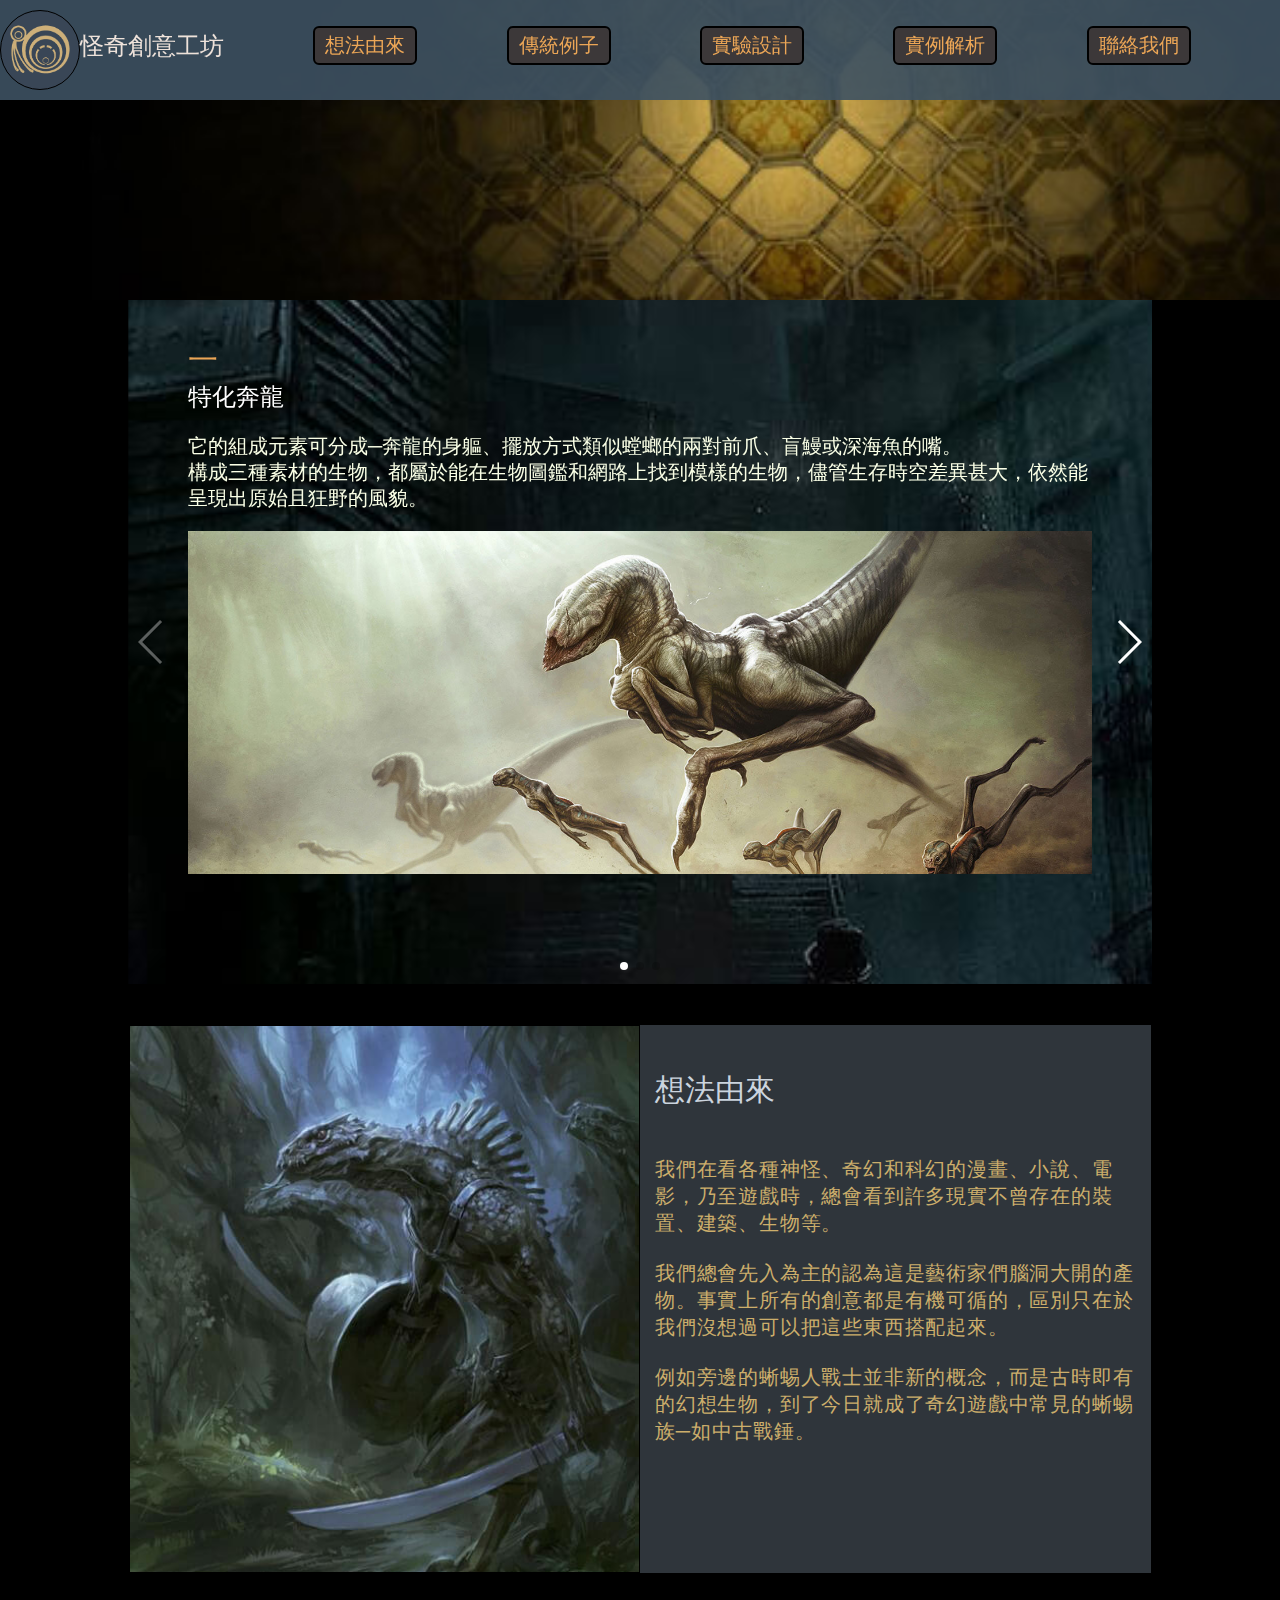
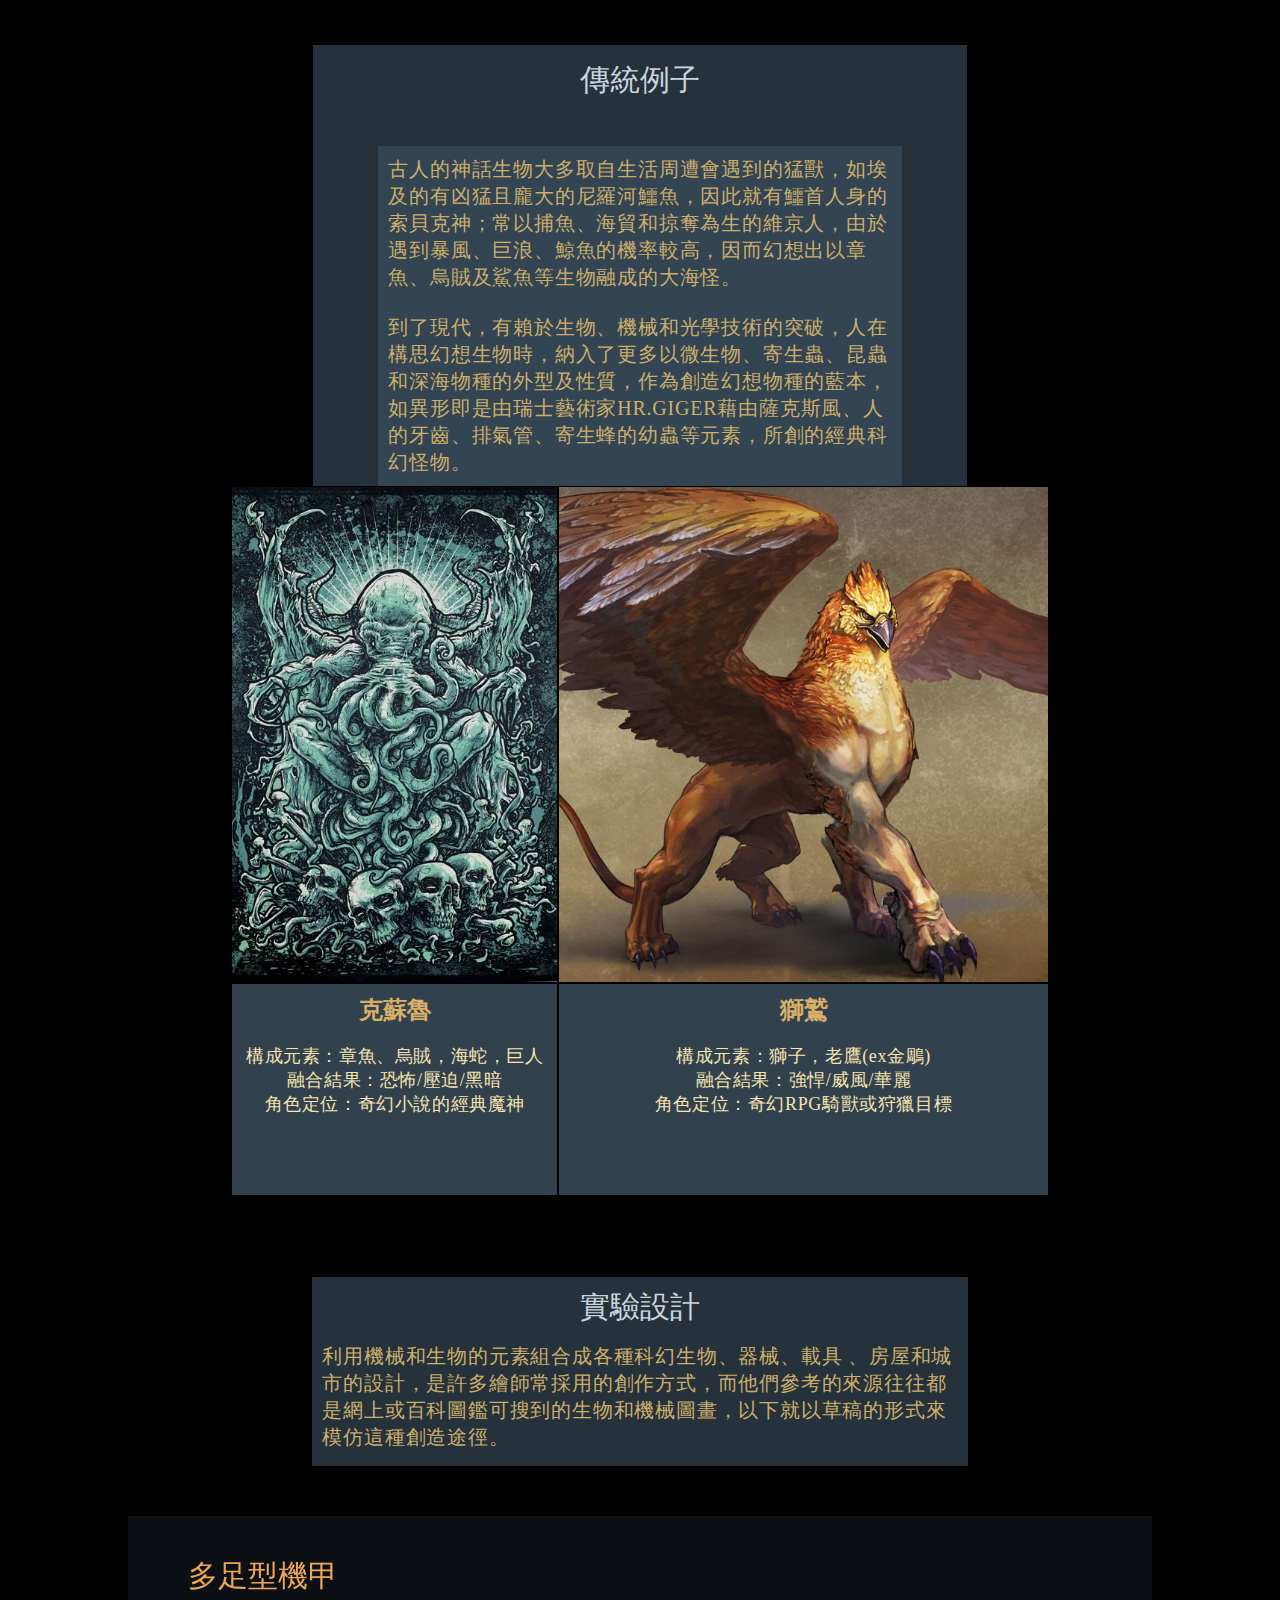
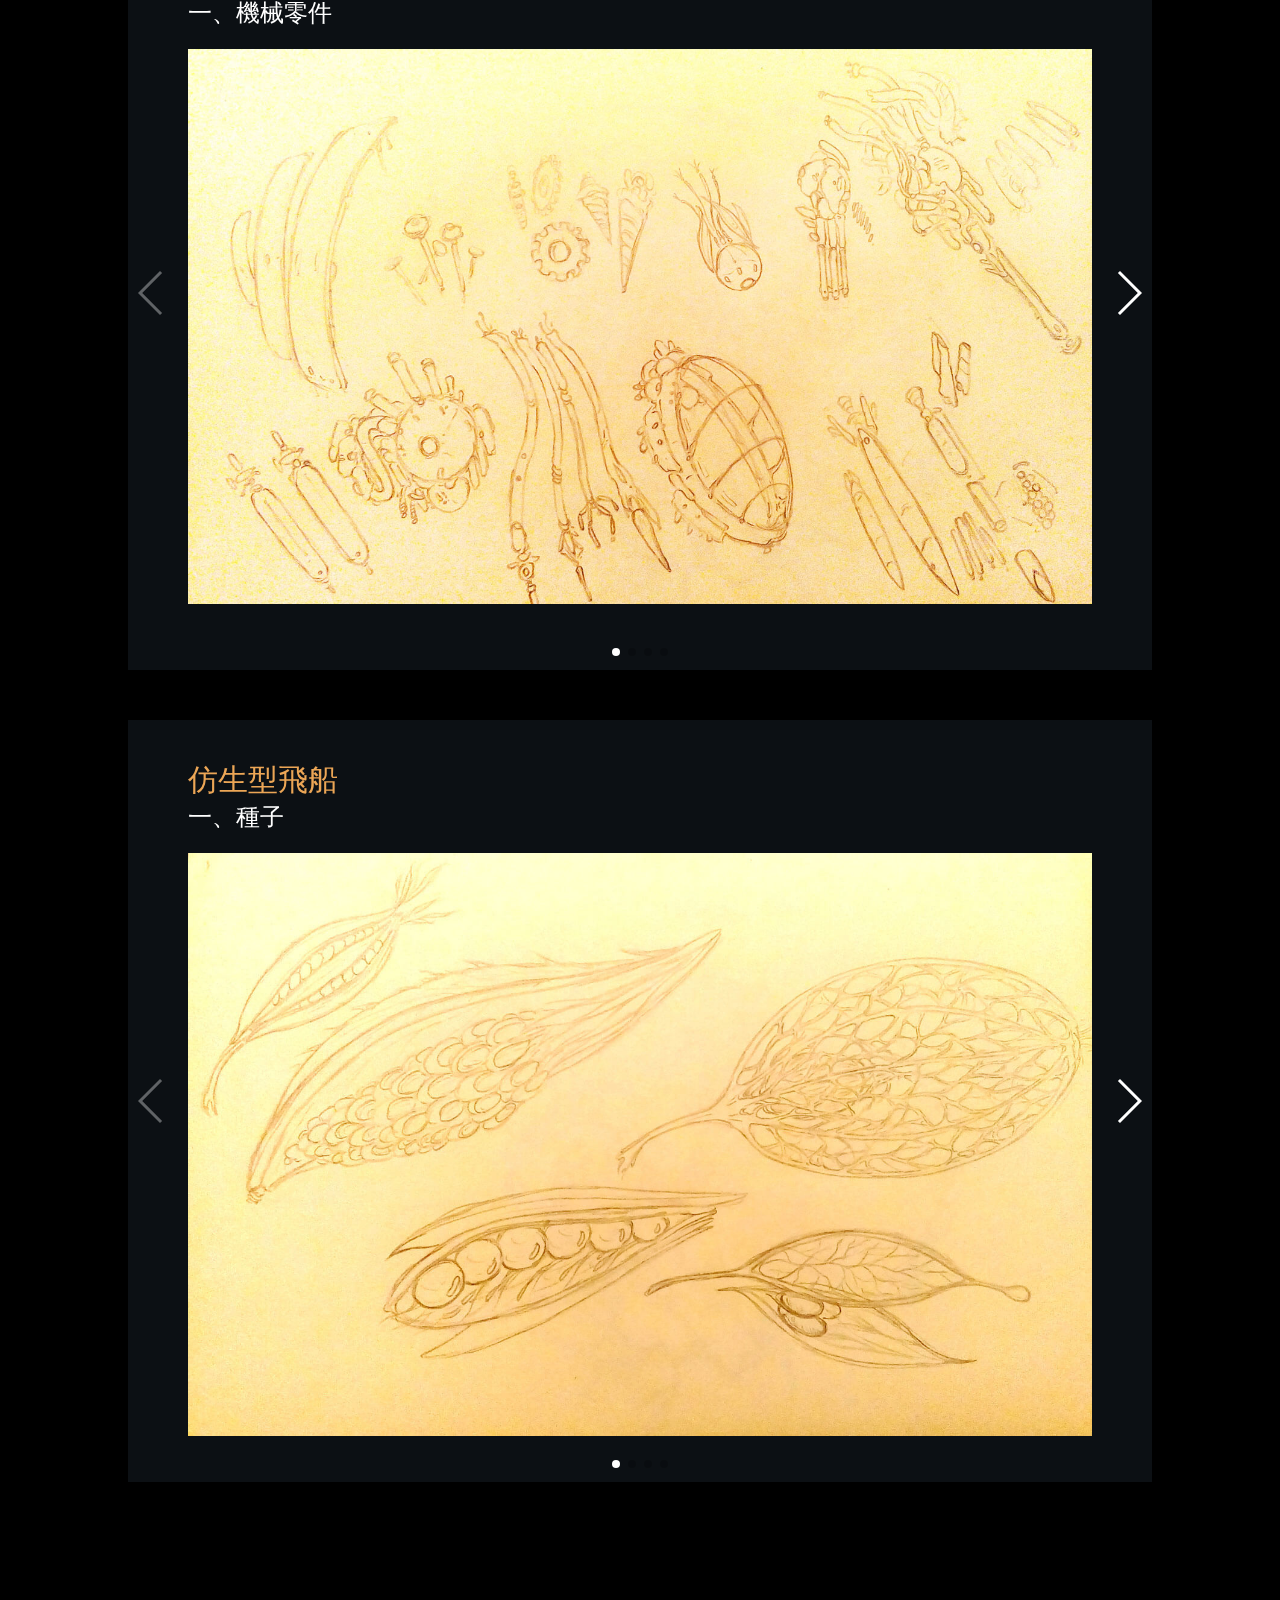
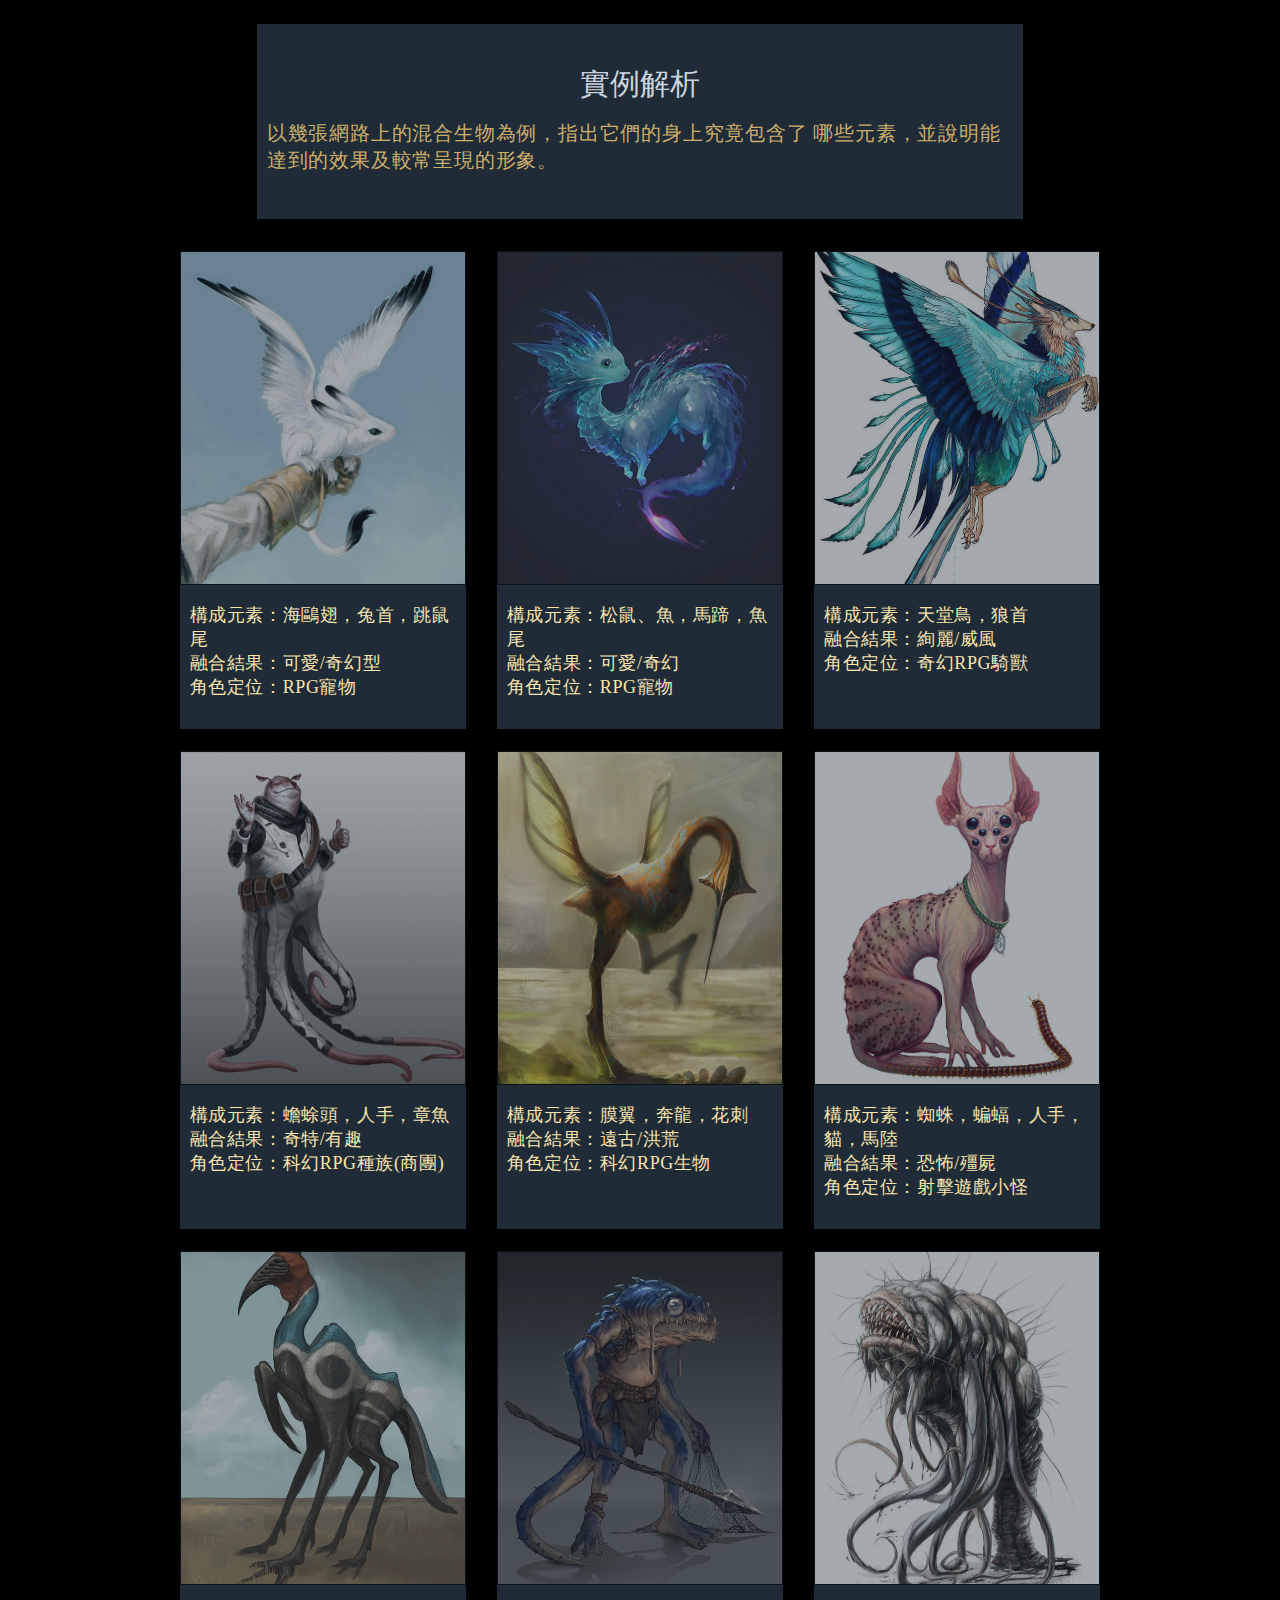
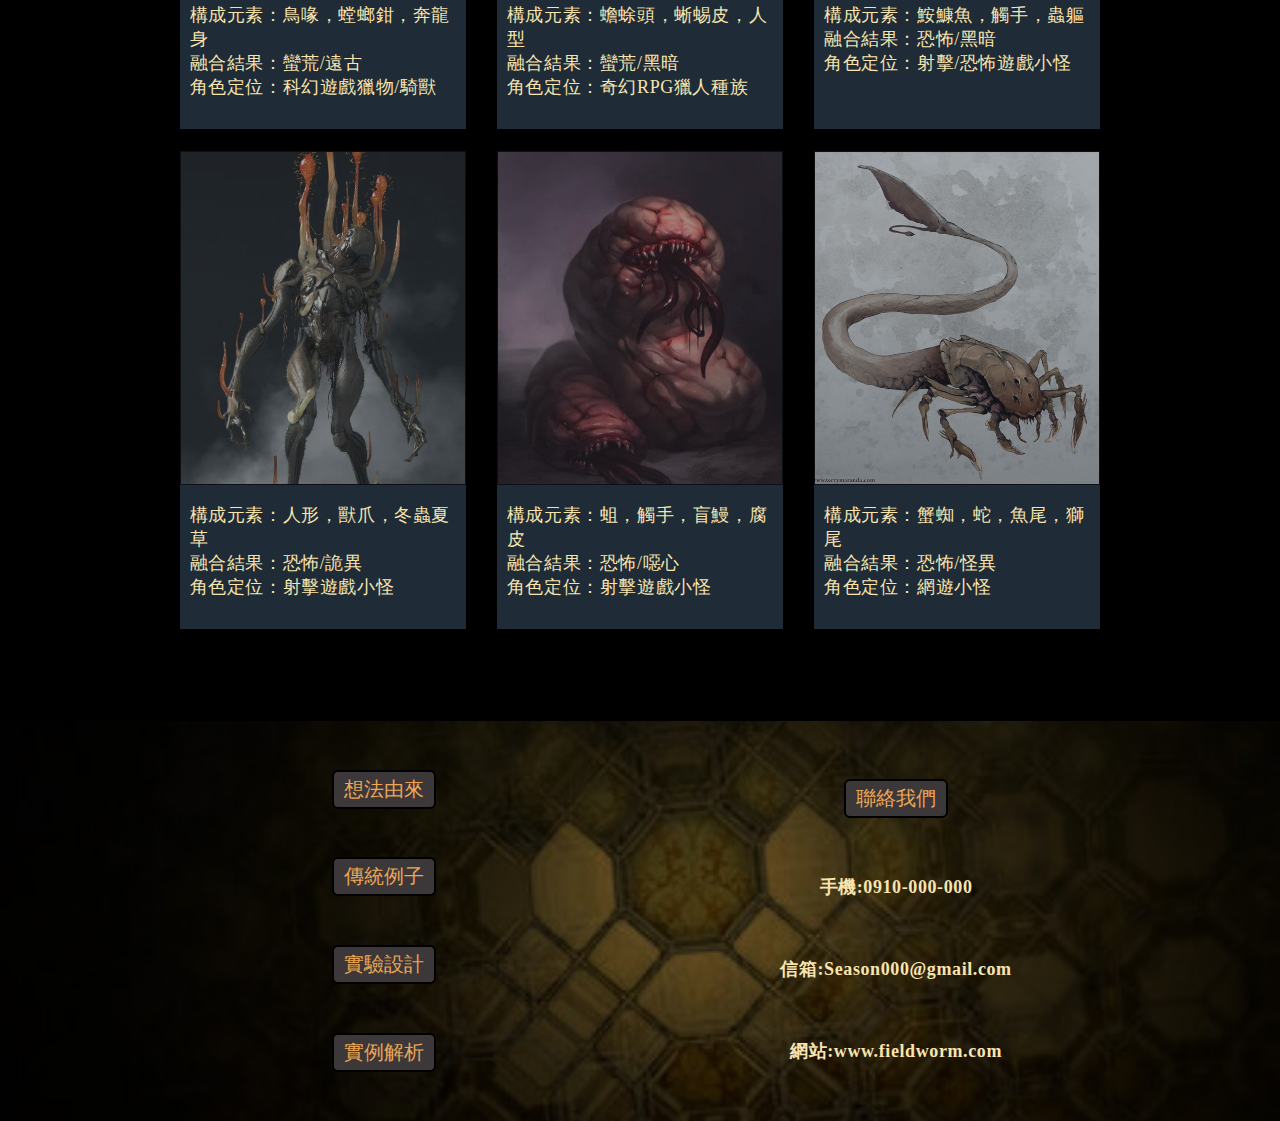
==== commit 76e5b207: "onepageWeb" ====
--- a/onepageWeb/index.html
+++ b/onepageWeb/index.html
@@ -62,7 +62,7 @@
         <div class="text" data-swiper-parallax="-100">
           <p>它的組成元素可分成─奔龍的身軀、擺放方式類似螳螂的兩對前爪、盲鰻或深海魚的嘴。
 		  <br>構成三種素材的生物，都屬於能在生物圖鑑和網路上找到模樣的生物，儘管生存時空差異甚大，依然能呈現出原始且狂野的風貌。</p>
-          <img class="slide_picstyle" src="img/background/Eocursor_ex.jpg" alt="" >
+          <img class="slide_picstyleA" src="img/background/Eocursor_ex.jpg" alt="" >
           	
           <!-- </style> -->
         </div>
@@ -72,7 +72,7 @@
         <div class="subtitle" data-swiper-parallax="-200">外星鯨魚</div>
         <div class="text" data-swiper-parallax="-100">
           <p>這張夢幻鯨魚融合了鯨鯊的背、盾甲魚的頭胸骨板、鬚鯨的喉腹褶、魚龍/蛇頸龍的鰭、齒鯨的牙齒等元素，將這些橫跨數億年的生物元素組合起來，即可造就出適合出現在平行或異界的海洋生物。</p>
-          <img class="slide_picstyle2" src="img/background/whale_ex.jpg" alt="">
+          <img class="slide_picstyleB" src="img/background/whale_ex.jpg" alt="">
         </div>
       </div>
       <div class="swiper-slide">
@@ -80,7 +80,7 @@
         <div class="subtitle" data-swiper-parallax="-200">劍齒虎龍</div>
         <div class="text" data-swiper-parallax="-100">
           <p>這張在沙地奔跑的掠食者是由獵豹的身軀、奔龍的尾巴和前爪、蜥蜴的頭骨、劍齒虎的犬齒組成的融合生物，同屬於適合活在遠古蠻荒世界的猛獸。</p>
-          <img class="slide_picstyle3" src="img/background/tiger_ex.jpg" alt="">
+          <img class="slide_picstyleC" src="img/background/tiger_ex.jpg" alt="">
         </div>
       </div>
     </div>
@@ -160,6 +160,7 @@
         <div class="text" data-swiper-parallax="-100">
           <p></p>
           <img class="slide_picstyle" src="img/box4_exp_design/worm_1.jpg" alt="" >
+          <img class="slide_picstyle_mo" src="img/box4_exp_design/mobile/worm_1.jpg" alt="" >
           	
           </style>
         </div>
@@ -170,6 +171,7 @@
         <div class="text" data-swiper-parallax="-100">
           <p></p>
           <img class="slide_picstyle2" src="img/box4_exp_design/worm_2.jpg" alt="">
+          <img class="slide_picstyle2_mo" src="img/box4_exp_design/mobile/worm_2.jpg" alt="">
         </div>
       </div>
       <div class="swiper-slide">
@@ -178,6 +180,7 @@
         <div class="text" data-swiper-parallax="-100">
           <p></p>
           <img class="slide_picstyle3" src="img/box4_exp_design/worm_3.jpg" alt="">
+          <img class="slide_picstyle3_mo" src="img/box4_exp_design/mobile/worm_3.jpg" alt="">
         </div>
       </div>
       <div class="swiper-slide">
@@ -186,6 +189,7 @@
         <div class="text" data-swiper-parallax="-100">
           <p></p>
           <img class="slide_picstyle4" src="img/box4_exp_design/worm_4.jpg" alt="">
+          <img class="slide_picstyle4_mo" src="img/box4_exp_design/mobile/worm_4.jpg" alt="">
         </div>
       </div>
     </div>
@@ -208,6 +212,7 @@
         <div class="text" data-swiper-parallax="-100">
           <p></p>
           <img id="ship" class="slide_picstyle" src="img/box4_exp_design/ship_1.jpg" alt="" >
+          <img id="ship" class="slide_picstyle_mo" src="img/box4_exp_design/mobile/ship_1.jpg" alt="" >
           	
           </style>
         </div>
@@ -218,6 +223,7 @@
         <div class="text" data-swiper-parallax="-100">
           <p></p>
           <img class="slide_picstyle2" src="img/box4_exp_design/ship_2.jpg" alt="">
+          <img class="slide_picstyle2_mo" src="img/box4_exp_design/mobile/ship_2.jpg" alt="">
         </div>
       </div>
       <div class="swiper-slide">
@@ -226,6 +232,7 @@
         <div class="text" data-swiper-parallax="-100">
           <p></p>
           <img class="slide_picstyle3" src="img/box4_exp_design/ship_3.jpg" alt="">
+          <img class="slide_picstyle3_mo" src="img/box4_exp_design/mobile/ship_3.jpg" alt="">
         </div>
       </div>
       <div class="swiper-slide">
@@ -234,6 +241,7 @@
         <div class="text" data-swiper-parallax="-100">
           <p></p>
           <img class="slide_picstyle4" src="img/box4_exp_design/ship_4.jpg" alt="">
+          <img class="slide_picstyle4_mo" src="img/box4_exp_design/mobile/ship_4.jpg" alt="">
         </div>
       </div>
     </div>
--- a/onepageWeb/onepage_webstyle.css
+++ b/onepageWeb/onepage_webstyle.css
@@ -97,7 +97,7 @@
 		background-color: rgba(60, 56, 57, 0.7);
 		color: #ECA656;
 		list-style: none;
-		padding: 4px 10px;
+		padding: 7px 10px;
 		font-size: 20px;
 		list-style: none;
 		border:solid 2px #000000;
@@ -247,6 +247,27 @@
       color: #FAFFE6;
       
     }
+    /* header_slider */
+	.slide_picstyleA{
+    	width: 100%;
+    	background-size: cover;
+      	background-position: center;
+      	margin: 0 auto;
+    }
+    .slide_picstyleB{
+    	width: 100%;
+    	background-size: cover;
+      	background-position: center;
+      	margin: 0 auto;
+    }
+    .slide_picstyleC{
+    	width: 100%;
+    	background-size: cover;
+      	background-position: center;
+      	margin: 0 auto;
+    }
+	
+	/* exp_design_slider pc */
     .slide_picstyle{
     	width: 100%;
     	background-size: cover;
@@ -271,6 +292,36 @@
       	background-position: center;
       	margin: 0 auto;
     }
+	/* exp_design_slider mobile */
+	.slide_picstyle_mo{
+    	width: 100%;
+    	background-size: cover;
+      	background-position: center;
+      	margin: 0 auto;
+      	display: none;
+    }
+    .slide_picstyle2_mo{
+    	width: 100%;
+    	background-size: cover;
+      	background-position: center;
+      	margin: 0 auto;
+      	display: none;
+    }
+    .slide_picstyle3_mo{
+    	width: 100%;
+    	background-size: cover;
+      	background-position: center;
+      	margin: 0 auto;
+      	display: none;
+    }
+    .slide_picstyle4_mo{
+    	width: 100%;
+    	background-size: cover;
+      	background-position: center;
+      	margin: 0 auto;
+      	display: none;
+    }
+
 	/* swiper */
 
 	#reason{
@@ -769,7 +820,30 @@
 		.logo_pic{
 			height: 250px;
 		}
-
+		.slide_picstyle{
+			display: none;
+		}
+		.slide_picstyle2{
+			display: none;	
+		}
+		.slide_picstyle3{
+			display: none;	
+		}
+		.slide_picstyle4{
+			display: none;	
+		}
+		.slide_picstyle_mo{
+			display: block;
+		}
+		.slide_picstyle2_mo{
+			display: block;	
+		}
+		.slide_picstyle3_mo{
+			display: block;	
+		}
+		.slide_picstyle4_mo{
+			display: block;	
+		}
 	}
 
 	@media screen and (min-width: 415px) and (max-width: 532px){
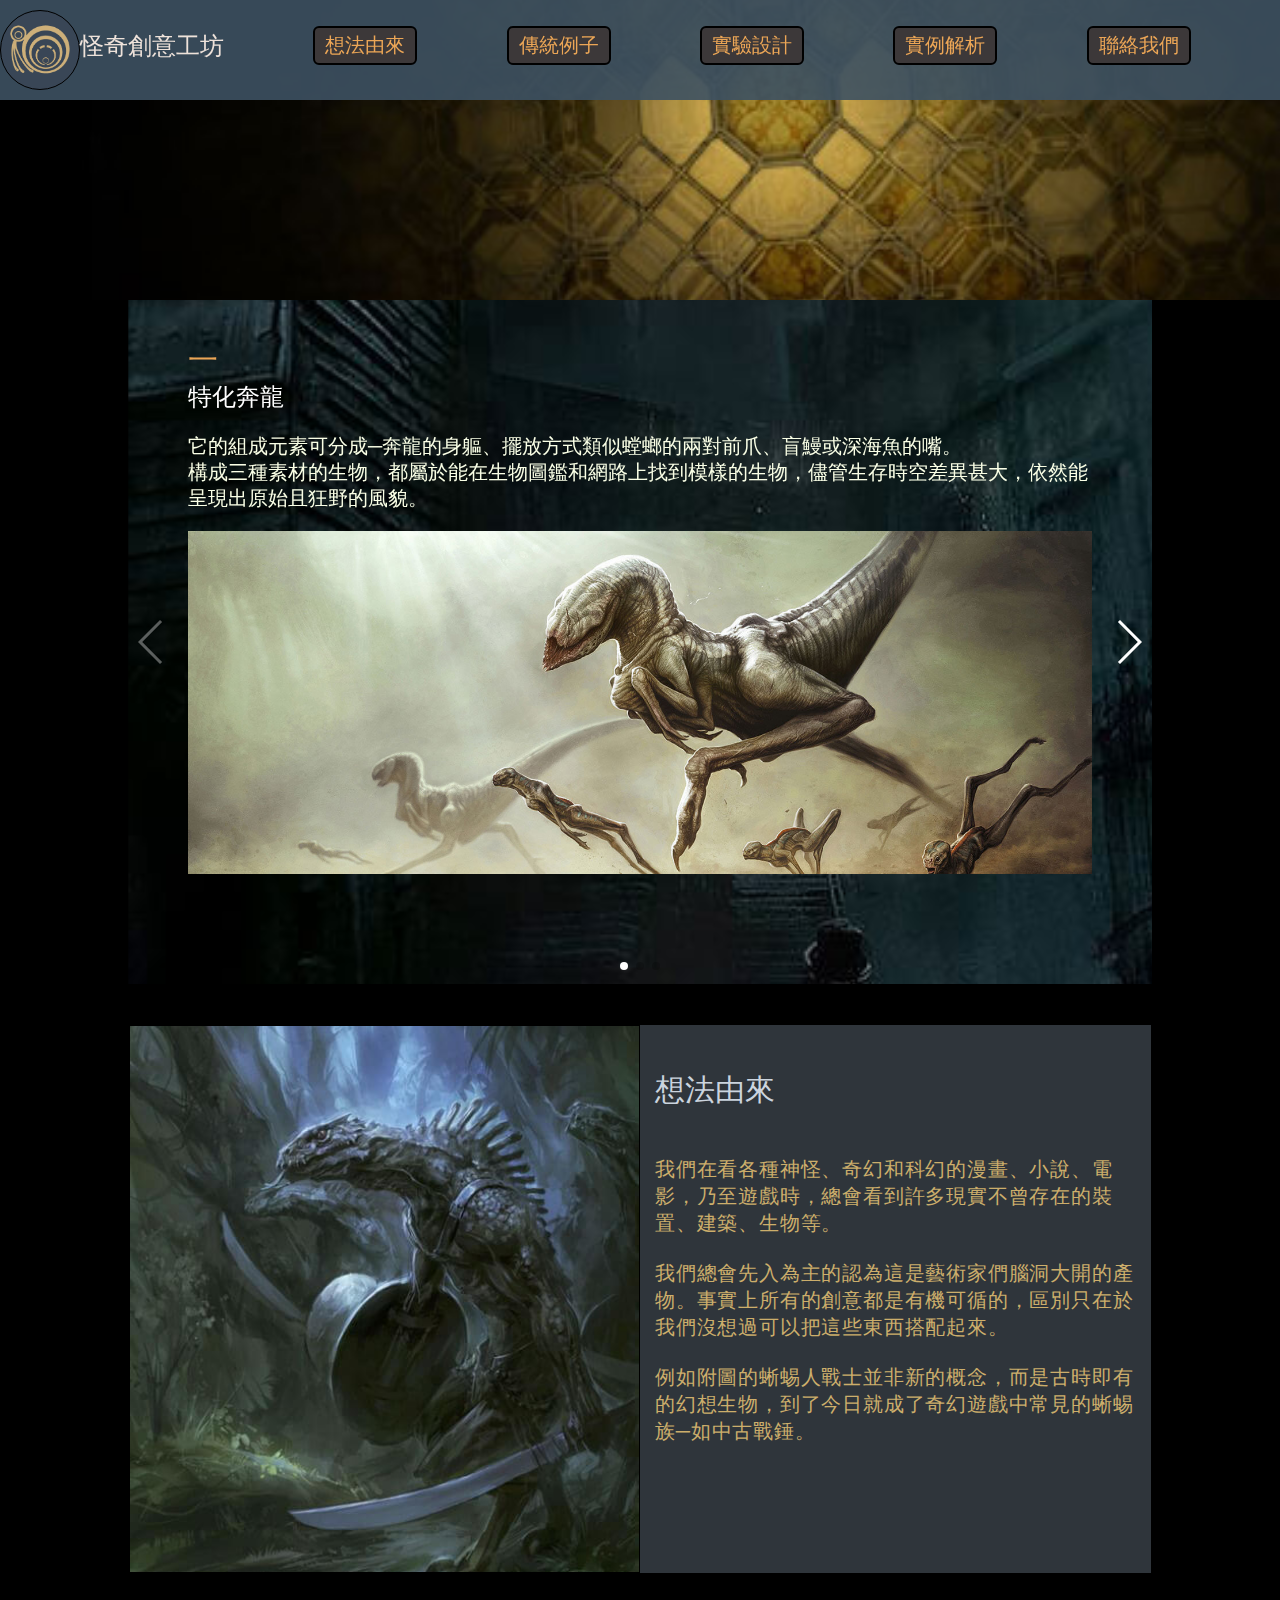
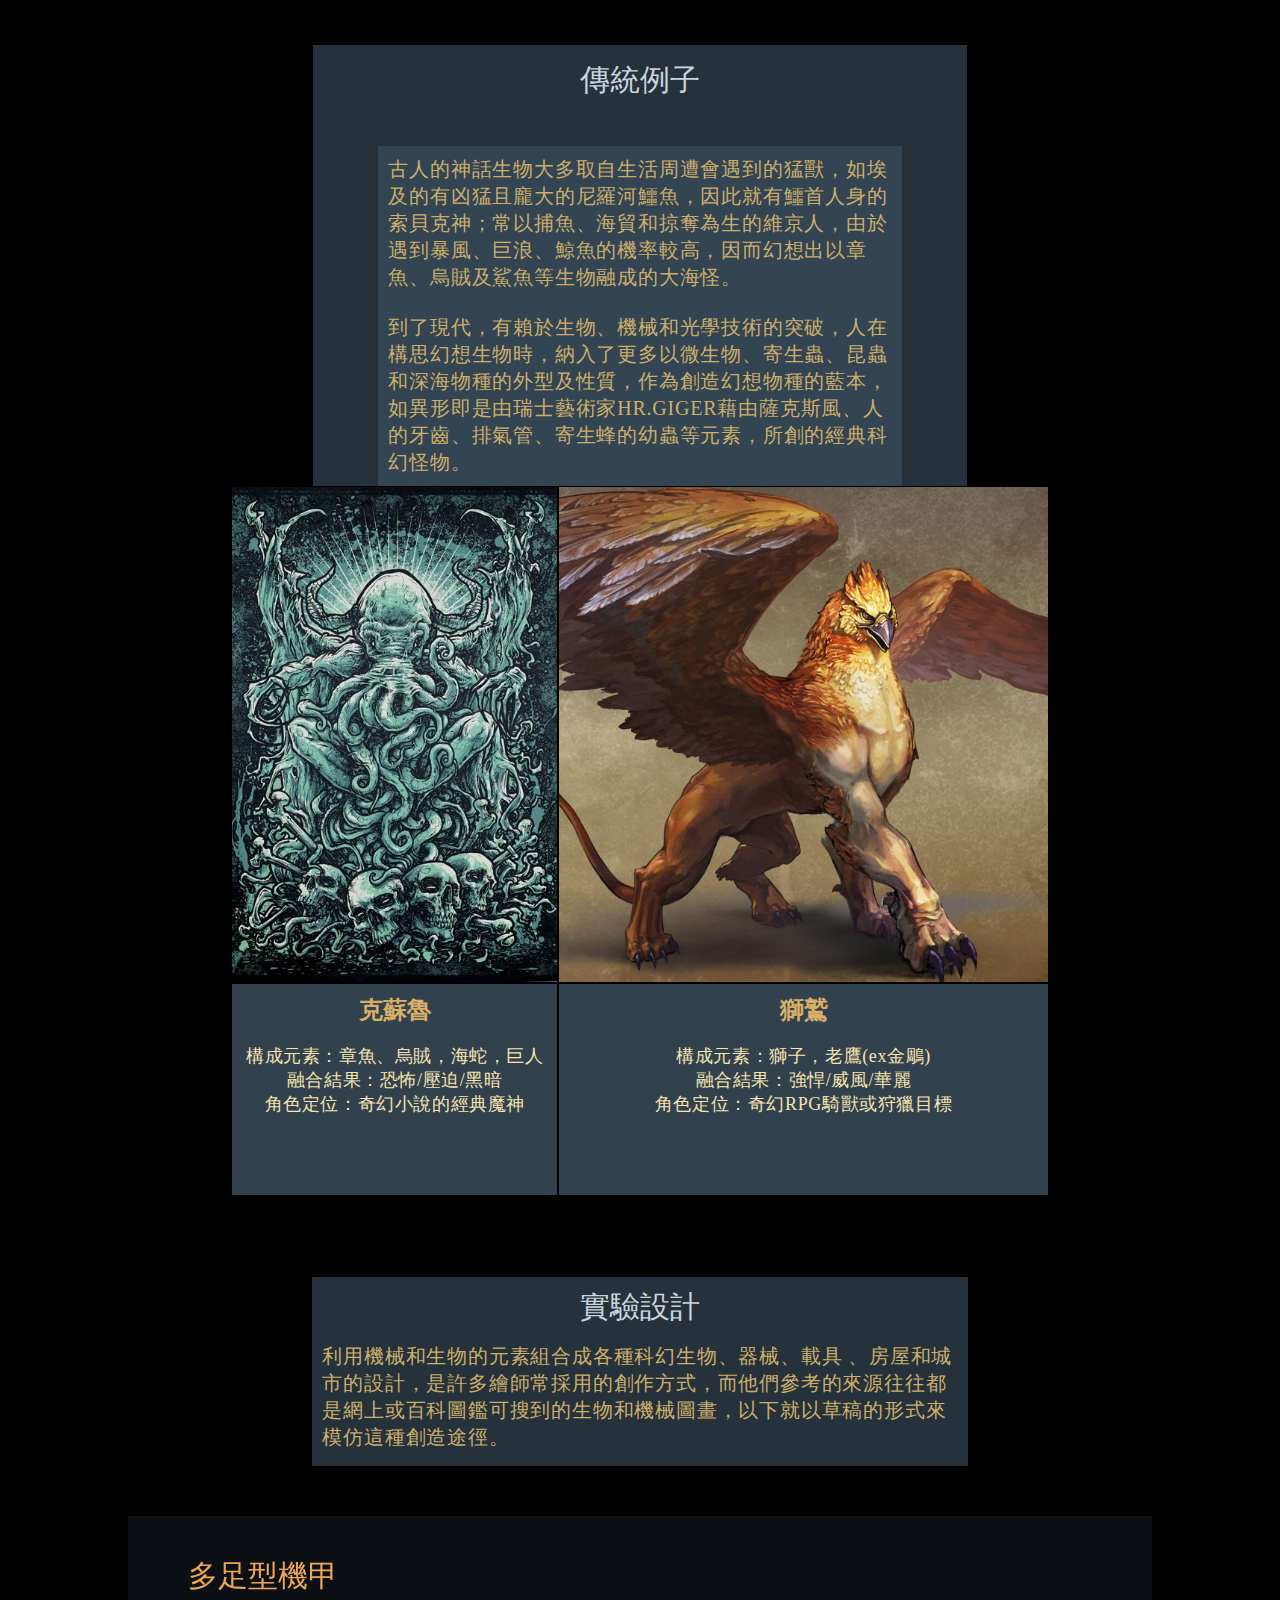
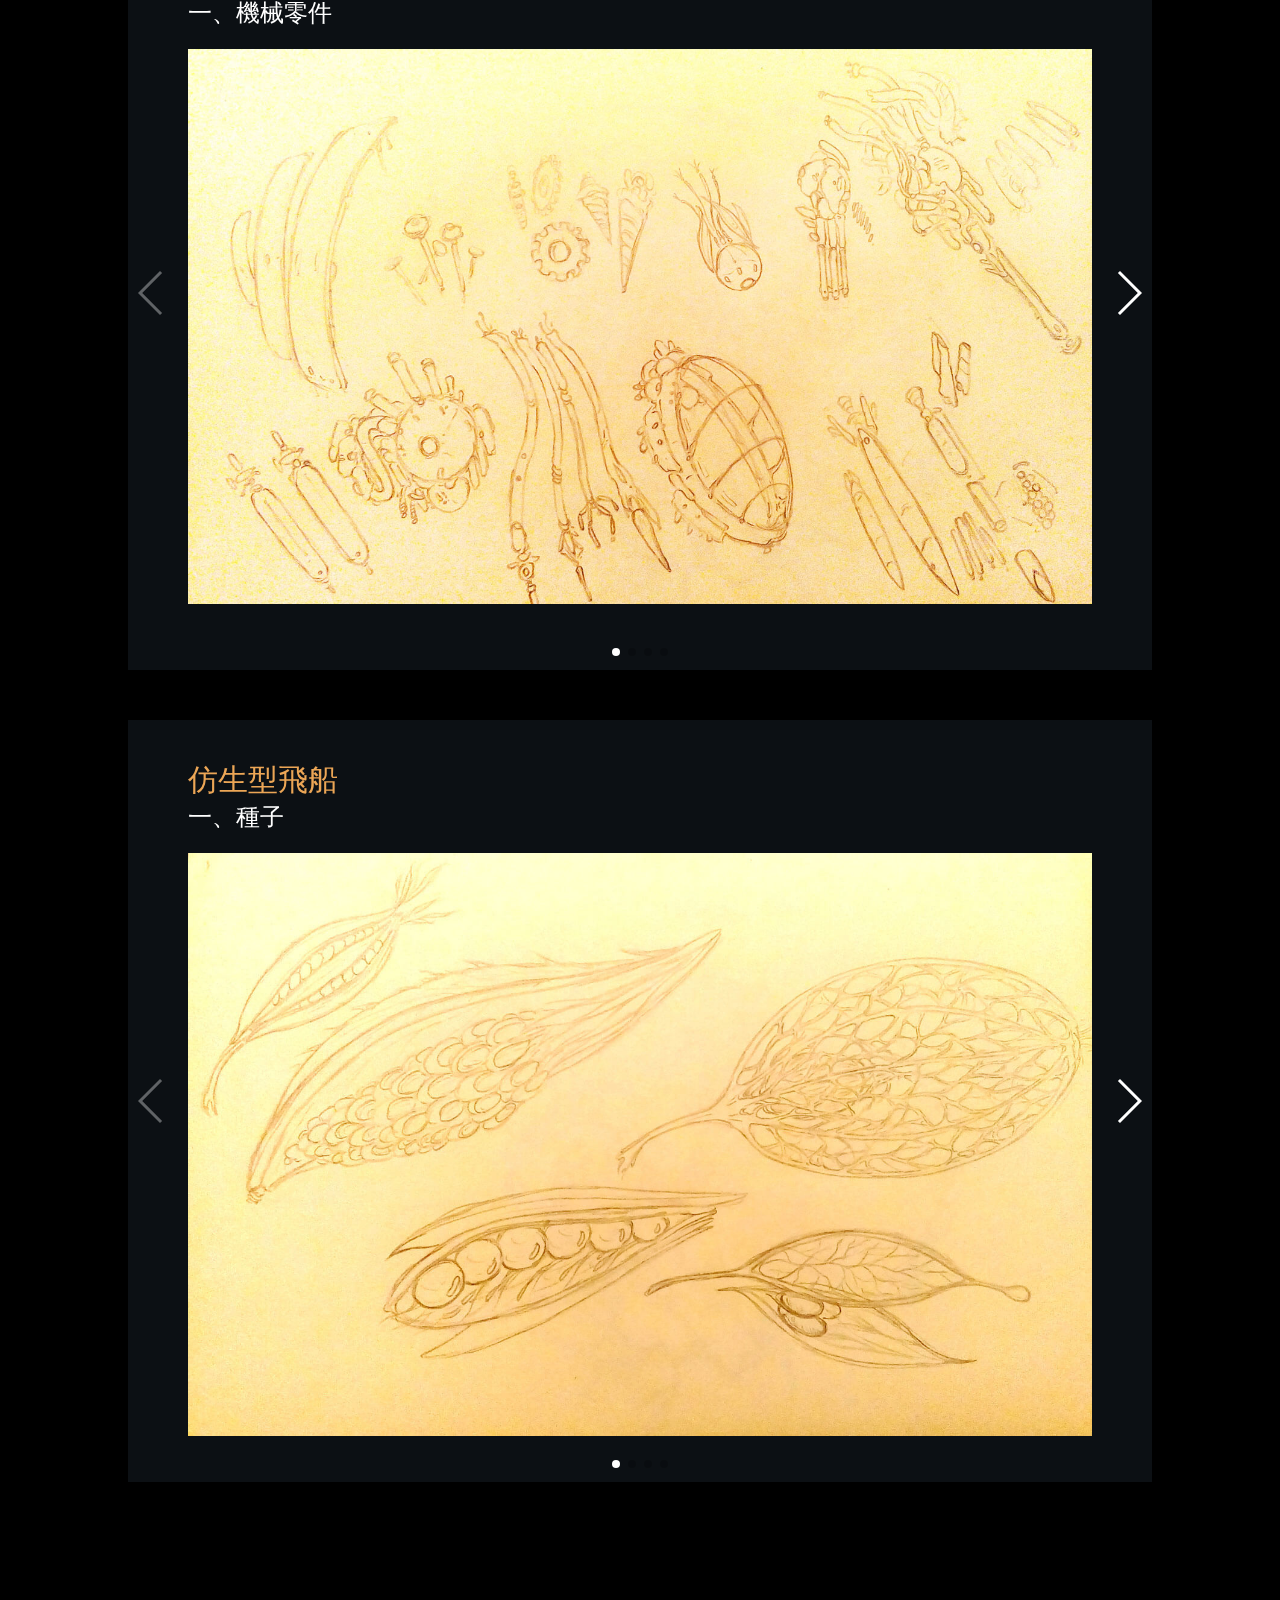
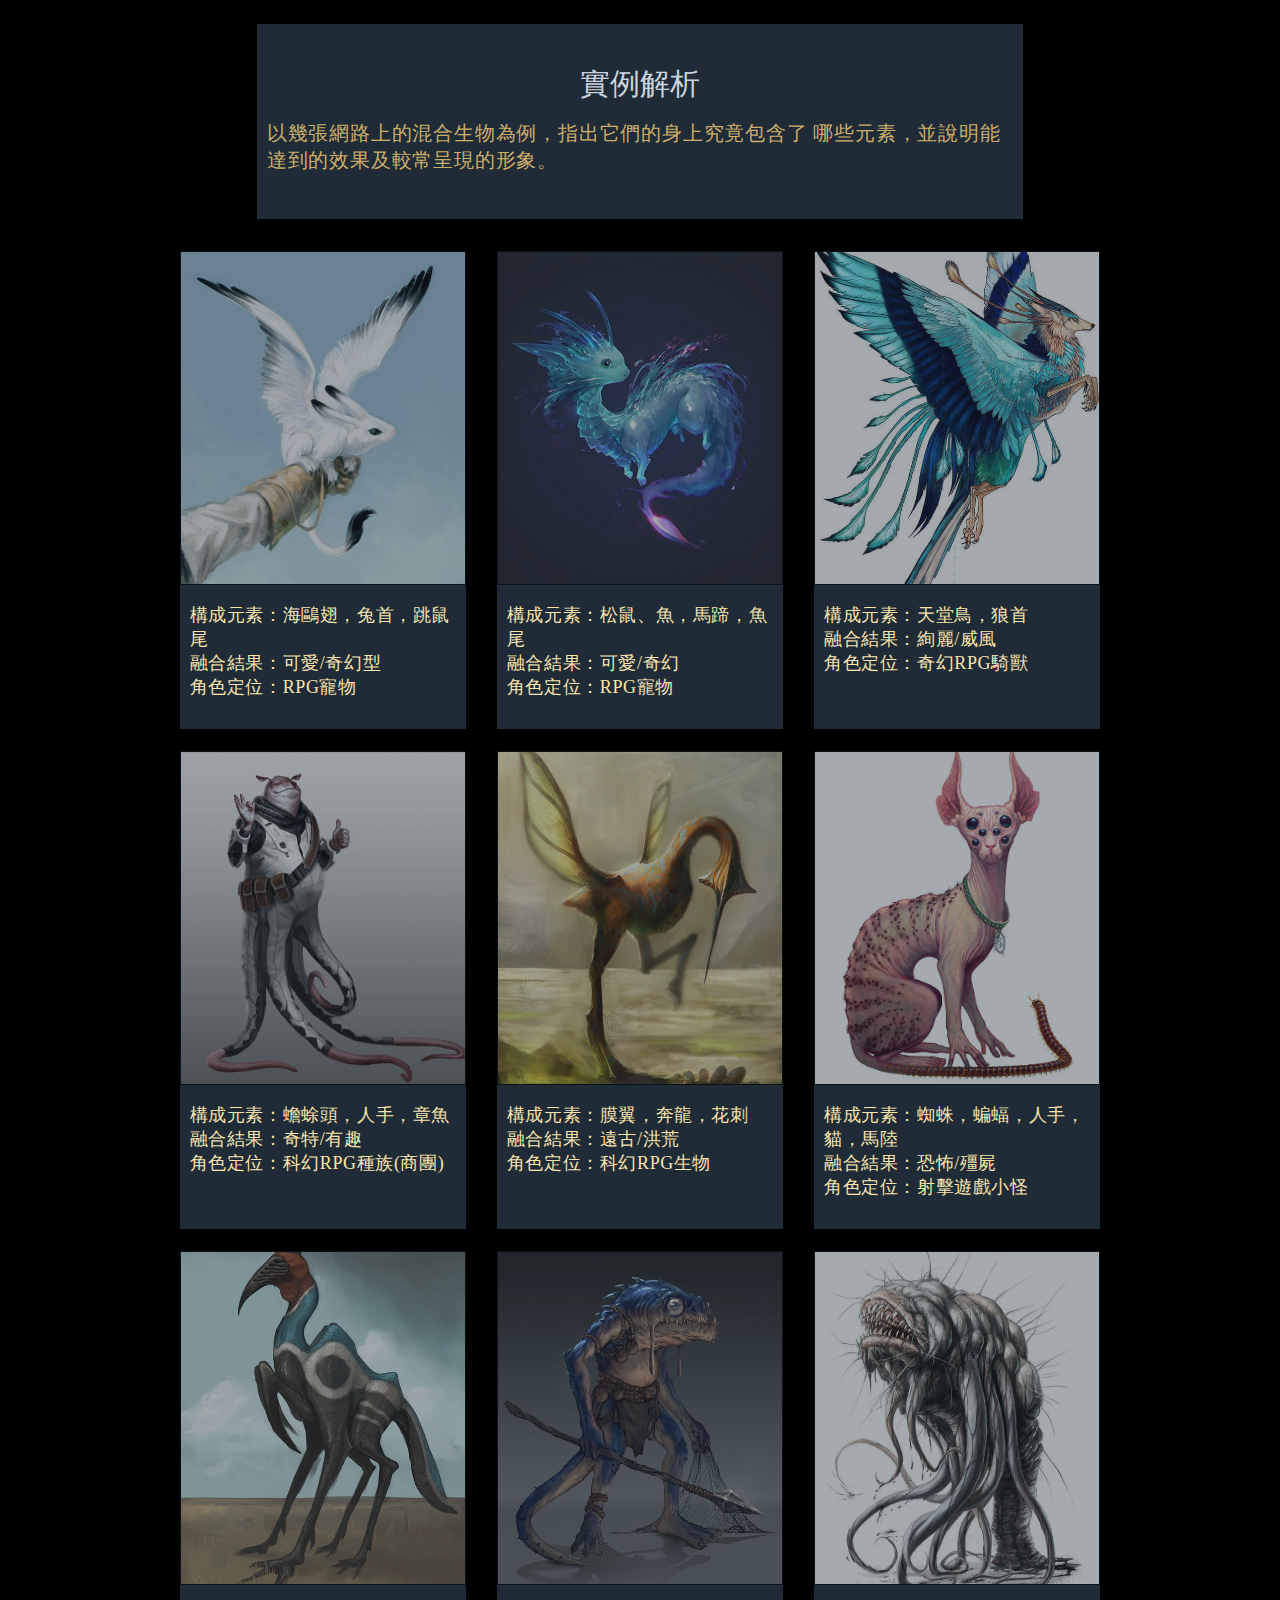
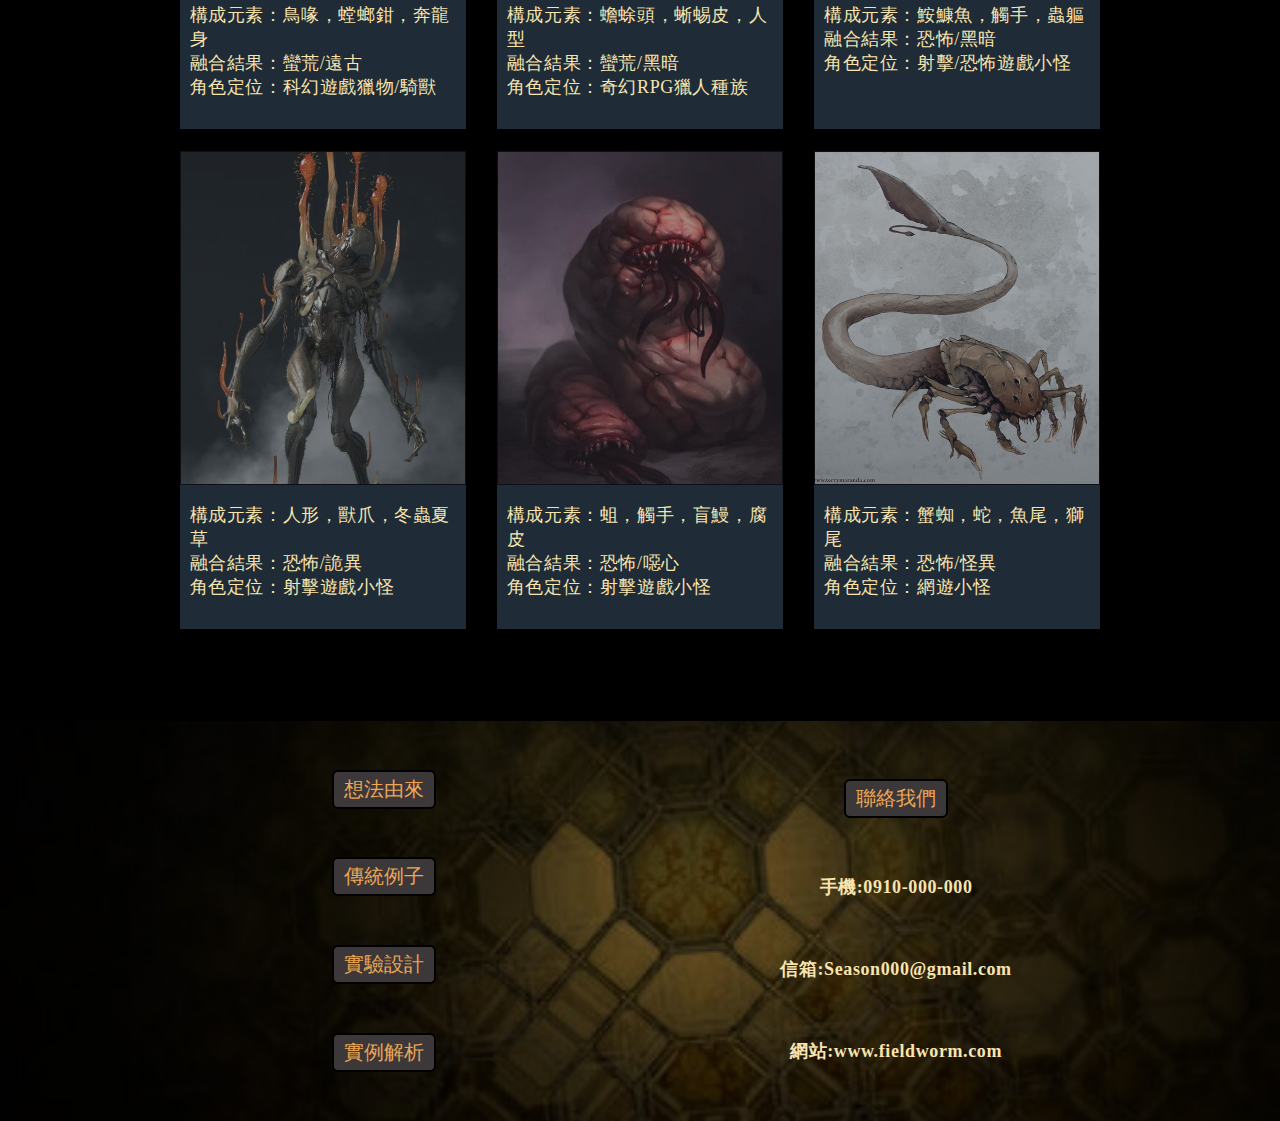
==== commit 4bb24172: "onepageWeb" ====
--- a/onepageWeb/index.html
+++ b/onepageWeb/index.html
@@ -101,7 +101,7 @@
 					<br>
 					<br>我們總會先入為主的認為這是藝術家們腦洞大開的產物。事實上所有的創意都是有機可循的，區別只在於我們沒想過可以把這些東西搭配起來。
 					<br>
-					<br>例如旁邊的蜥蜴人戰士並非新的概念，而是古時即有的幻想生物，到了今日就成了奇幻遊戲中常見的蜥蜴族─如中古戰錘。</p>
+					<br>例如附圖的蜥蜴人戰士並非新的概念，而是古時即有的幻想生物，到了今日就成了奇幻遊戲中常見的蜥蜴族─如中古戰錘。</p>
 				</div>
 			</div>
 		</div>
--- a/onepageWeb/onepage_webstyle.css
+++ b/onepageWeb/onepage_webstyle.css
@@ -87,7 +87,9 @@
 		}
 
 	.navbarMobile > ul.active {
-		height: 230px;
+		border: solid 1px;
+		height: 240px;
+		padding: 5px 0;
 		z-index: 2;
 		}
 	.navbarMobile > ul > a{
@@ -832,16 +834,16 @@
 		.slide_picstyle4{
 			display: none;	
 		}
-		.slide_picstyle_mo{
+		.text .slide_picstyle_mo{
 			display: block;
 		}
-		.slide_picstyle2_mo{
+		.text .slide_picstyle2_mo{
 			display: block;	
 		}
-		.slide_picstyle3_mo{
+		.text .slide_picstyle3_mo{
 			display: block;	
 		}
-		.slide_picstyle4_mo{
+		.text .slide_picstyle4_mo{
 			display: block;	
 		}
 	}
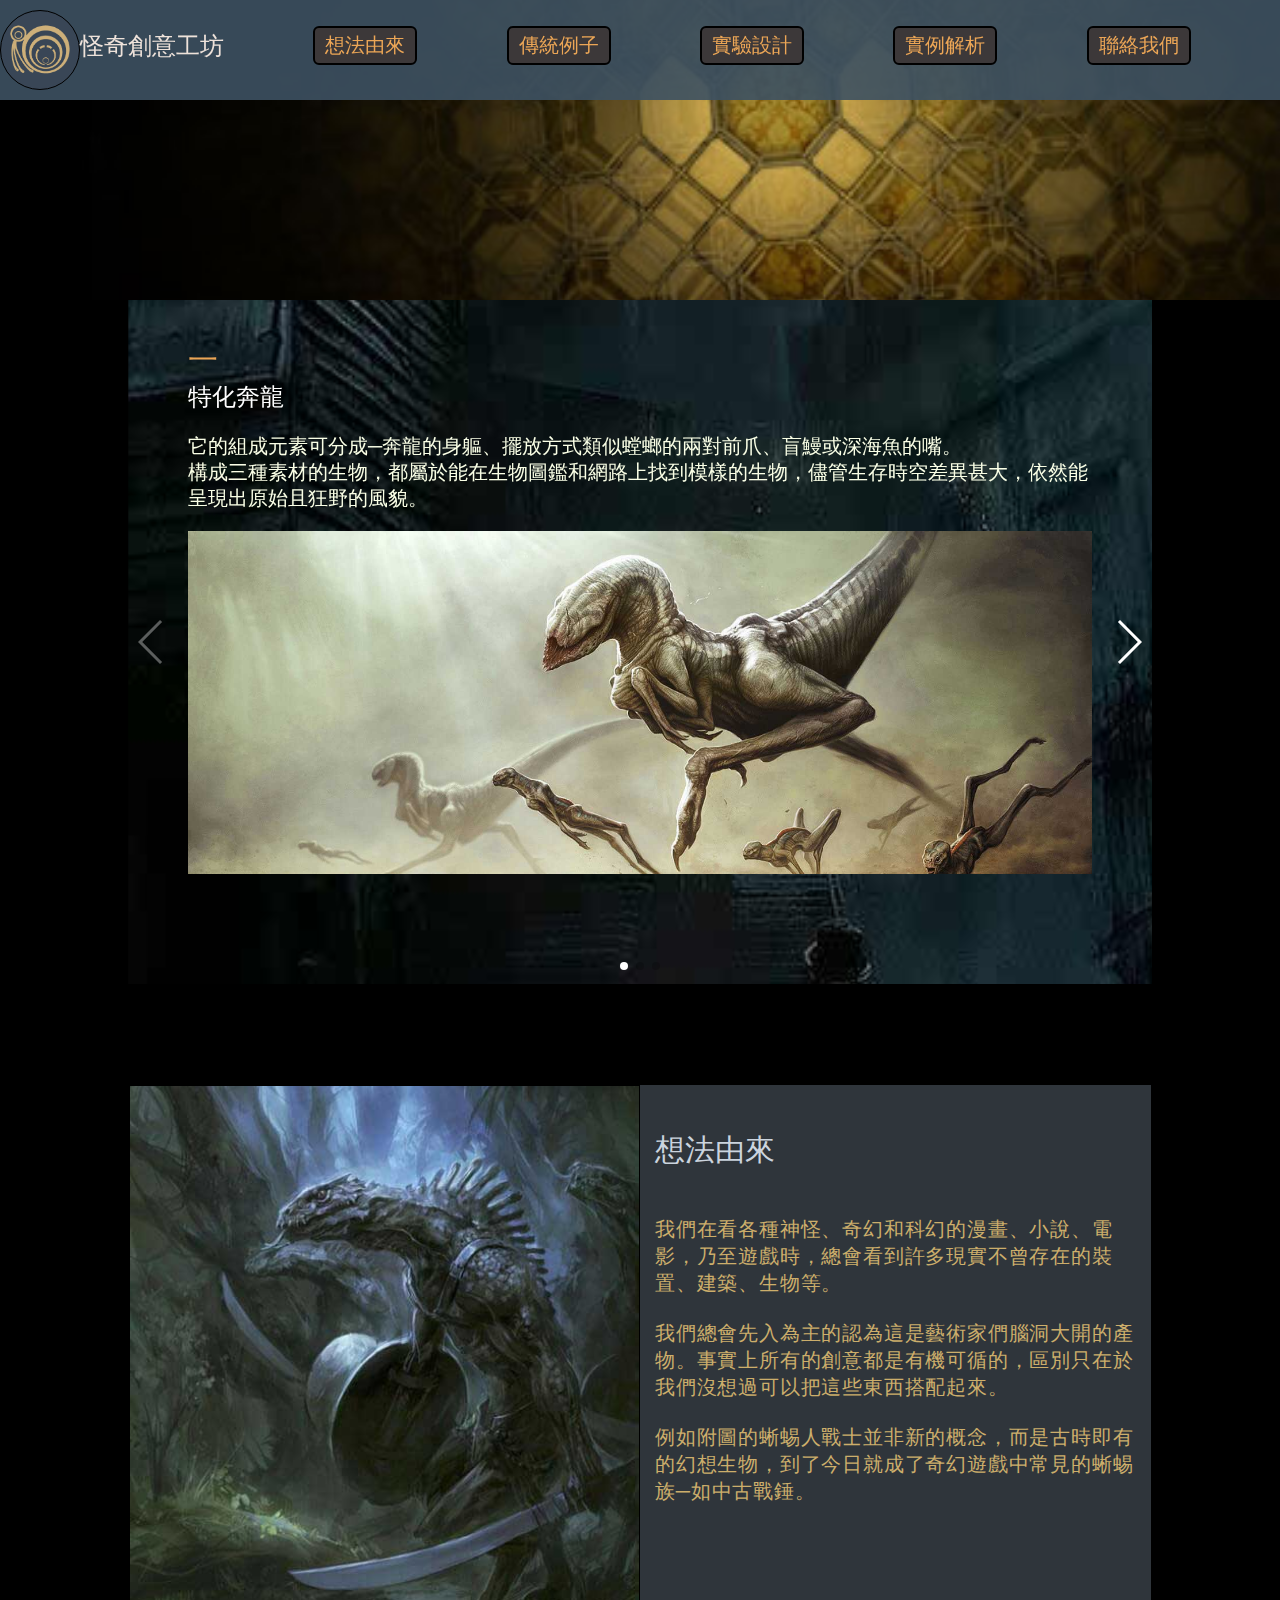
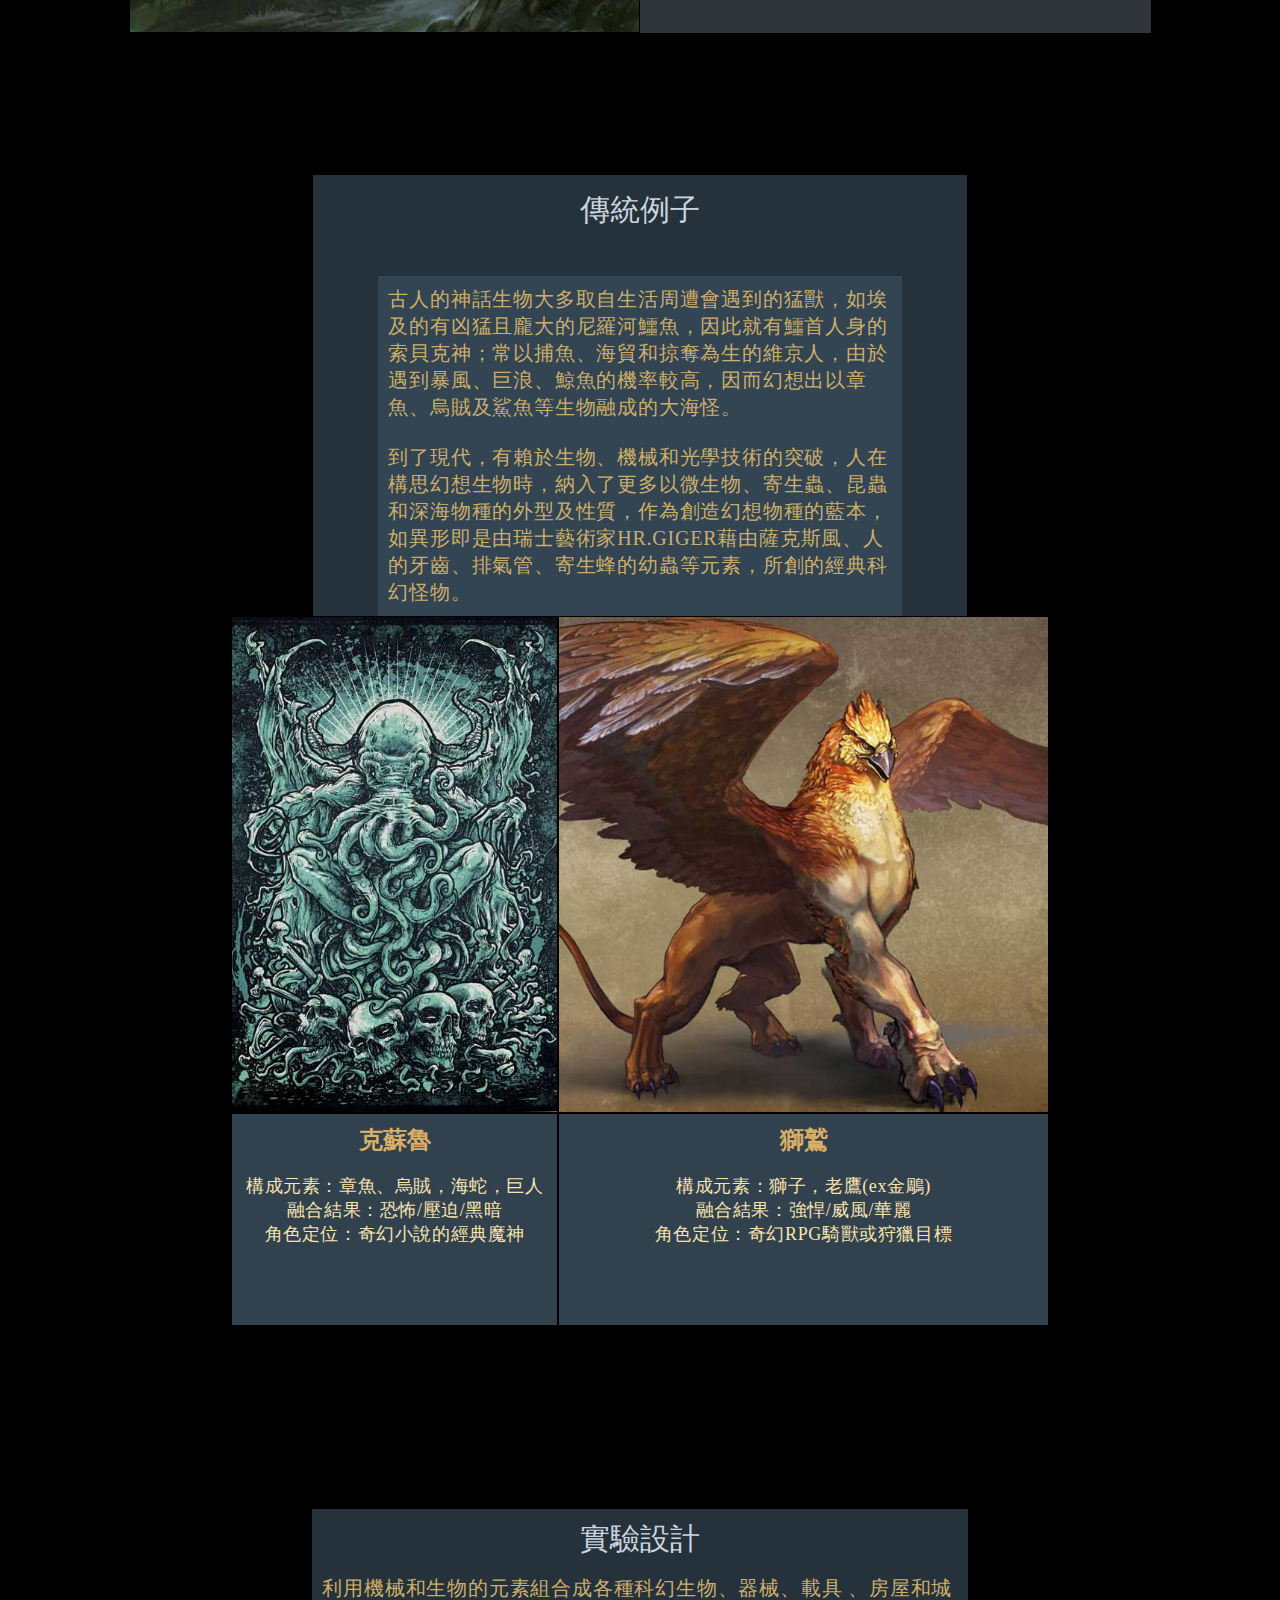
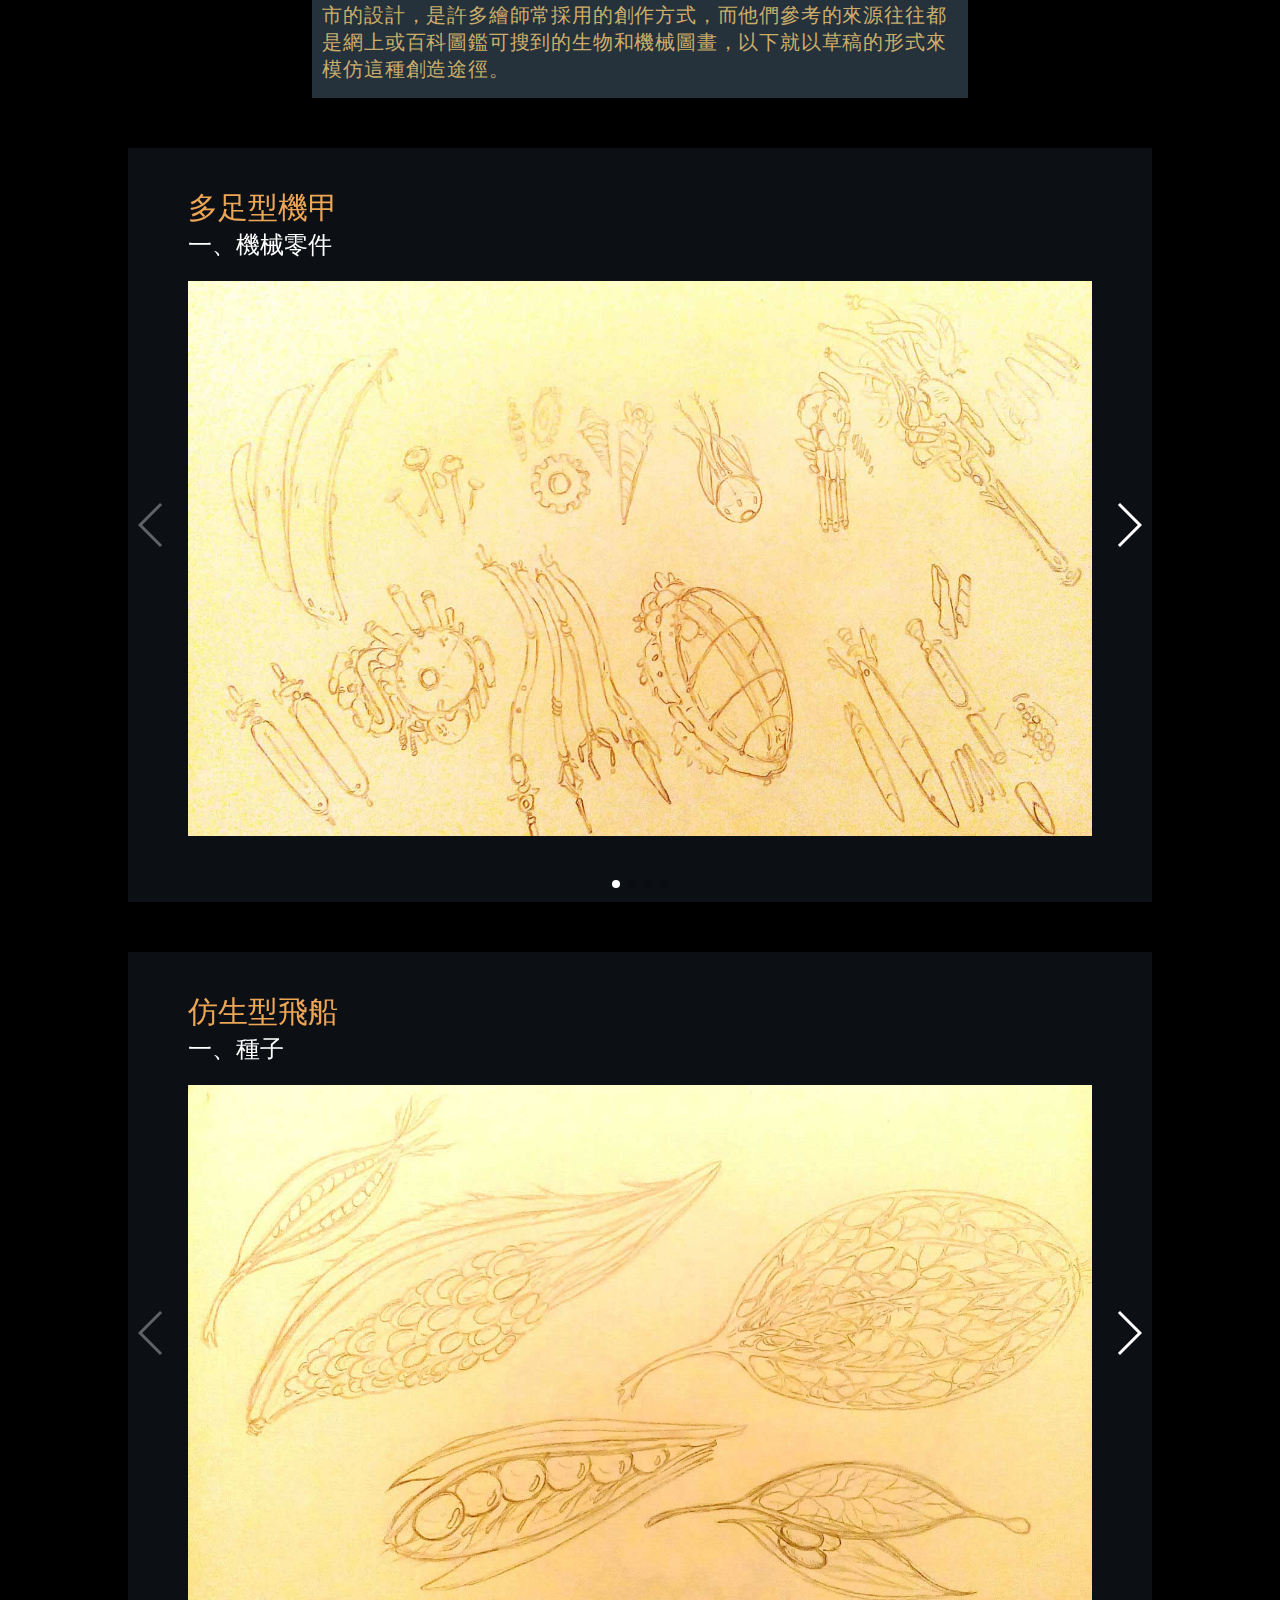
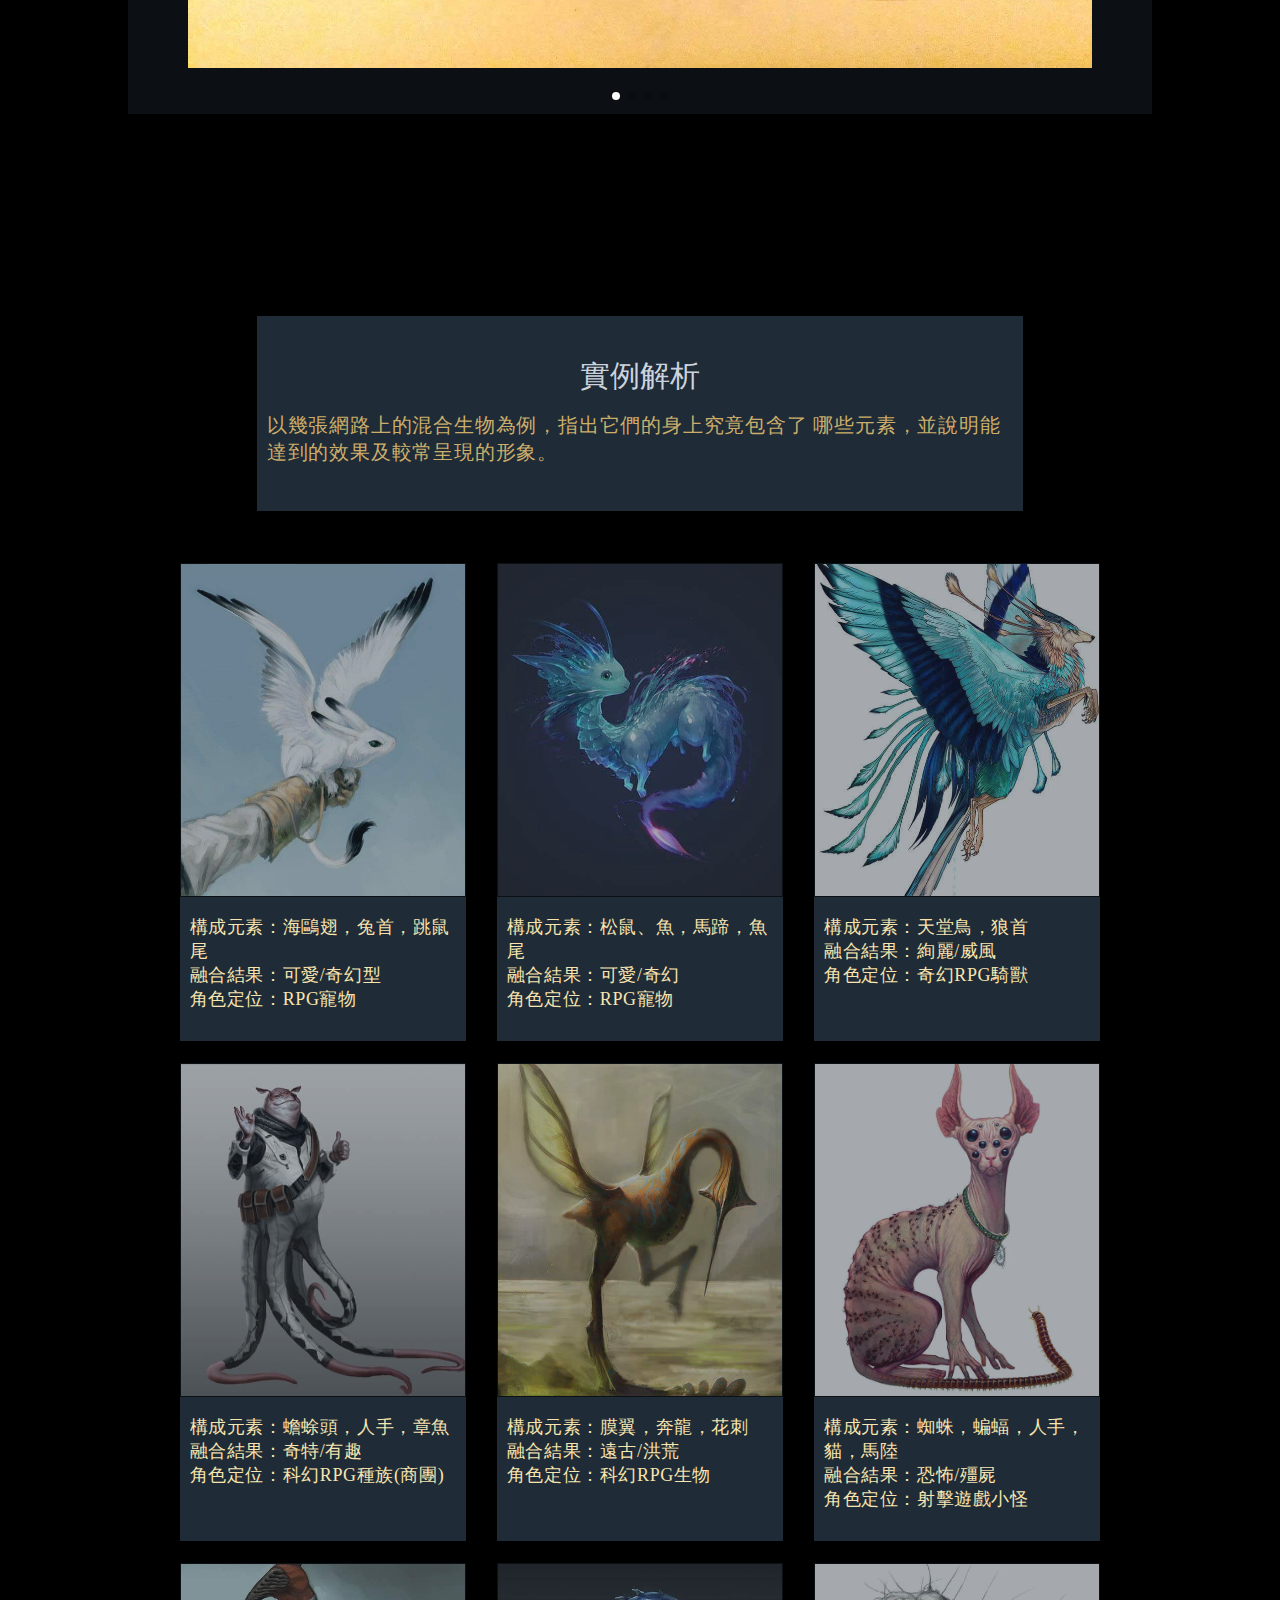
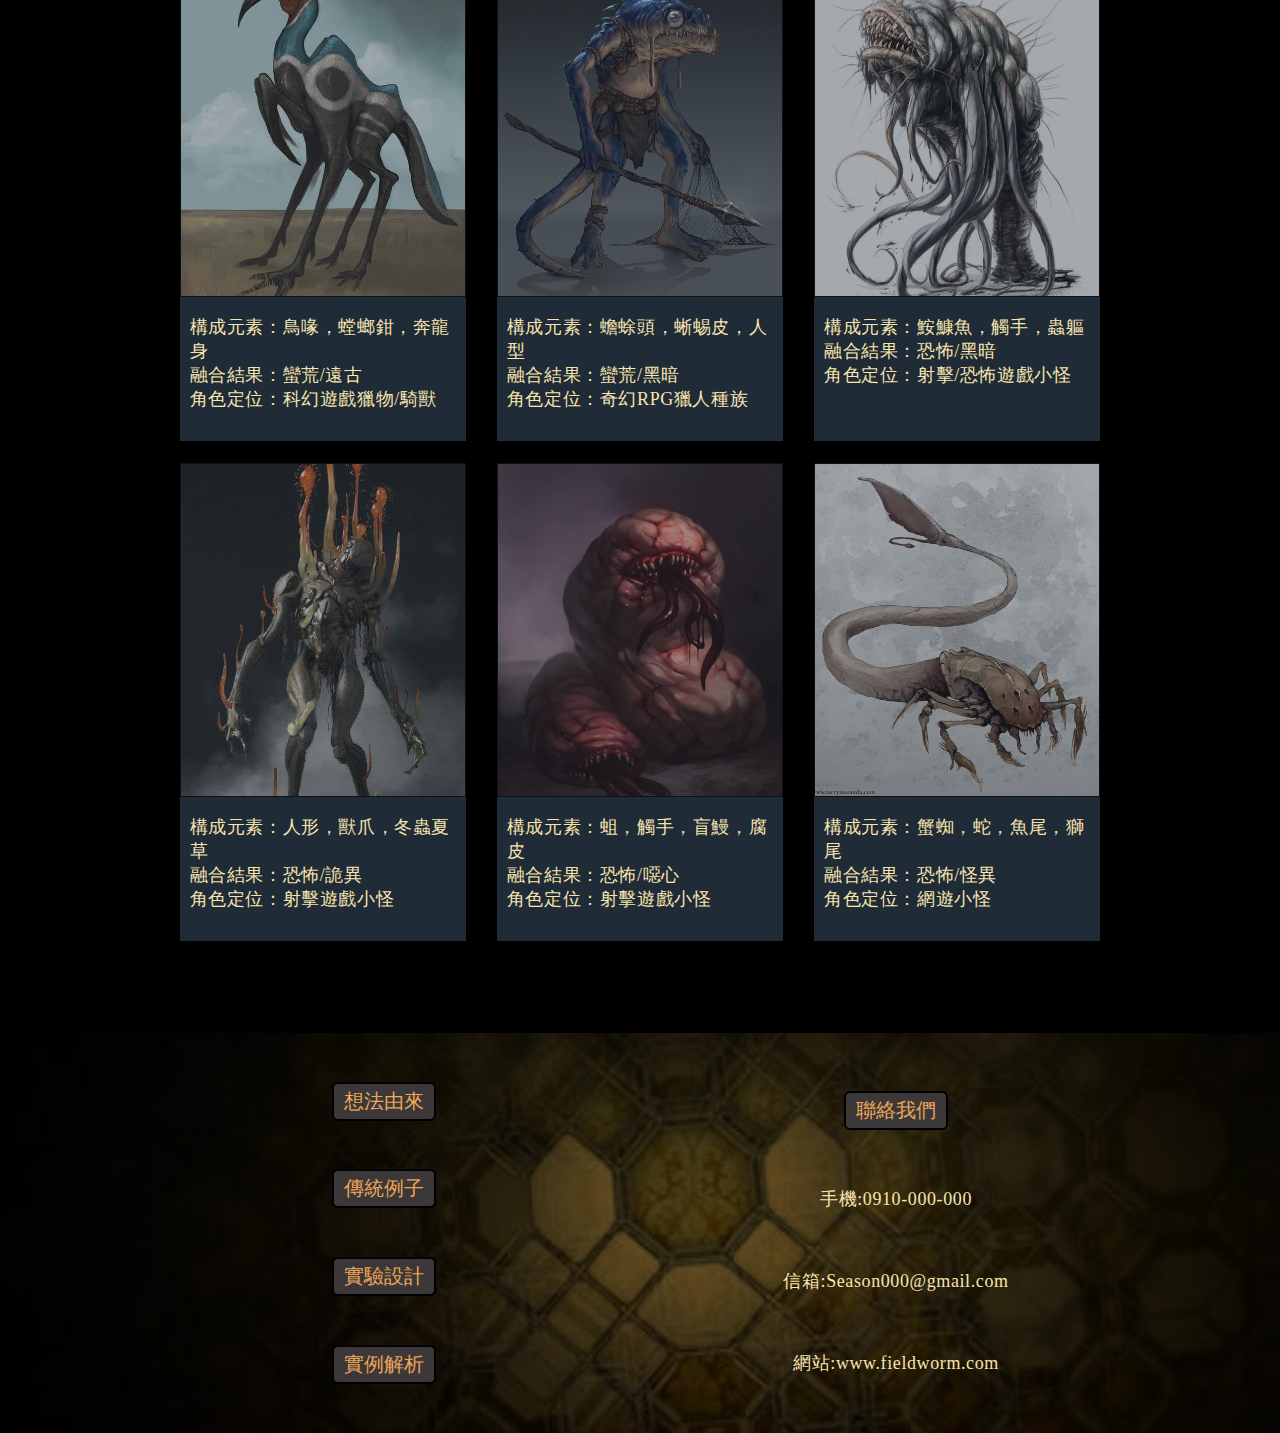
==== commit 53b52cd9: "onepageWeb" ====
--- a/onepageWeb/index.html
+++ b/onepageWeb/index.html
@@ -90,7 +90,7 @@
     <div class="swiper-button-prev swiper-button-white"></div>
     <div class="swiper-button-next swiper-button-white"></div>
   </div>
-	
+	<!-- <div class="white"></div> -->
 	<div id="reason">
 		<div class="container">
 			<div class="reason_intro">
--- a/onepageWeb/onepage_webstyle.css
+++ b/onepageWeb/onepage_webstyle.css
@@ -22,7 +22,7 @@
 
 /* navbarmobile */
 	.navbarMobile{
-		background-color: #3C3839;
+		background-color: rgba(60, 56, 57, 0.8);
 		position: relative;
 		width: 100%;
 		height: 80px;
@@ -88,8 +88,7 @@
 
 	.navbarMobile > ul.active {
 		border: solid 1px;
-		height: 240px;
-		padding: 5px 0;
+		height: 233px;
 		z-index: 2;
 		}
 	.navbarMobile > ul > a{
@@ -102,7 +101,7 @@
 		padding: 7px 10px;
 		font-size: 20px;
 		list-style: none;
-		border:solid 2px #000000;
+		border:solid 1px #000000;
 		display: flex;
 		flex-direction: column;
 		justify-content: space-evenly;
@@ -327,7 +326,7 @@
 	/* swiper */
 
 	#reason{
-		padding-top: 40px;
+		padding-top: 100px;
 		}
 		.reason_intro{
 			width: 100%;
@@ -340,7 +339,7 @@
 			width: 50%;
 			height: 100%;
 			float: left;
-			background-image: url('img/box2_reason/lizard fighter.jpg');
+			background-image: url('img/box2_reason/lizard-fighter.jpg');
 			background-size: cover;
 			background-position:center;
 			border: solid 1px;
@@ -373,6 +372,7 @@
 		width: 80%;
 		margin:0 auto; 
 		margin-top: 40px;
+		padding-top: 70px;
 		border: solid 1px;
 		background-image: url('img/background/img60040073.jpg');
 		background-size: cover;
@@ -474,6 +474,7 @@
 		width: 80%;
 		margin:0 auto; 
 		margin-top: 40px;
+		padding-top: 72px;
 		background-image: url('img/background/designbg.jpg');
 		background-size: cover;
 		background-position:center;
@@ -533,6 +534,7 @@
 	#fantasty_creatures .container{
 		width: 94%;
 		margin:0 auto;
+		padding-top: 60px;
 	}
 		.container .fantasty_word{
 			width: 80%;
@@ -567,6 +569,7 @@
 			justify-content: space-evenly;  	
 			align-content: space-evenly;
 			margin-bottom:50px;
+			padding-top: 20px;
 		}
 			.creatures_example .item{
 				width: 30%;
@@ -699,6 +702,7 @@
 			color:#F8E4AF;
 			font-size: 18px;
 			letter-spacing: 0.6px;
+			font-weight: 400;
 			text-align: left;
 			margin: 0;
 		}
@@ -718,18 +722,13 @@
 			width: 100%;
 			height: 1000px;	
 		}
-		.reason_intro .intro_L{
+		.reason_intro .intro_L, .reason_intro .intro_R{
 			width: 80%;
 			height: 50%;
 			margin: 0 auto;
 			float: none;
 		}
-		.reason_intro .intro_R{
-			width: 80%;
-			height: 50%;
-			margin: 0 auto;
-			float: none;
-		}
+		
 		/* tra_example */
 		.container .tra_word{
 			width: 100%;
@@ -781,12 +780,7 @@
 			width: 100%;
 		}
 
-		.container_left{
-			width: 100%;
-			height: 300px;
-			margin: 0 auto;
-		}
-		.container_right{
+		.container_left, .container_right{
 			width: 100%;
 			height: 300px;
 			margin: 0 auto;
